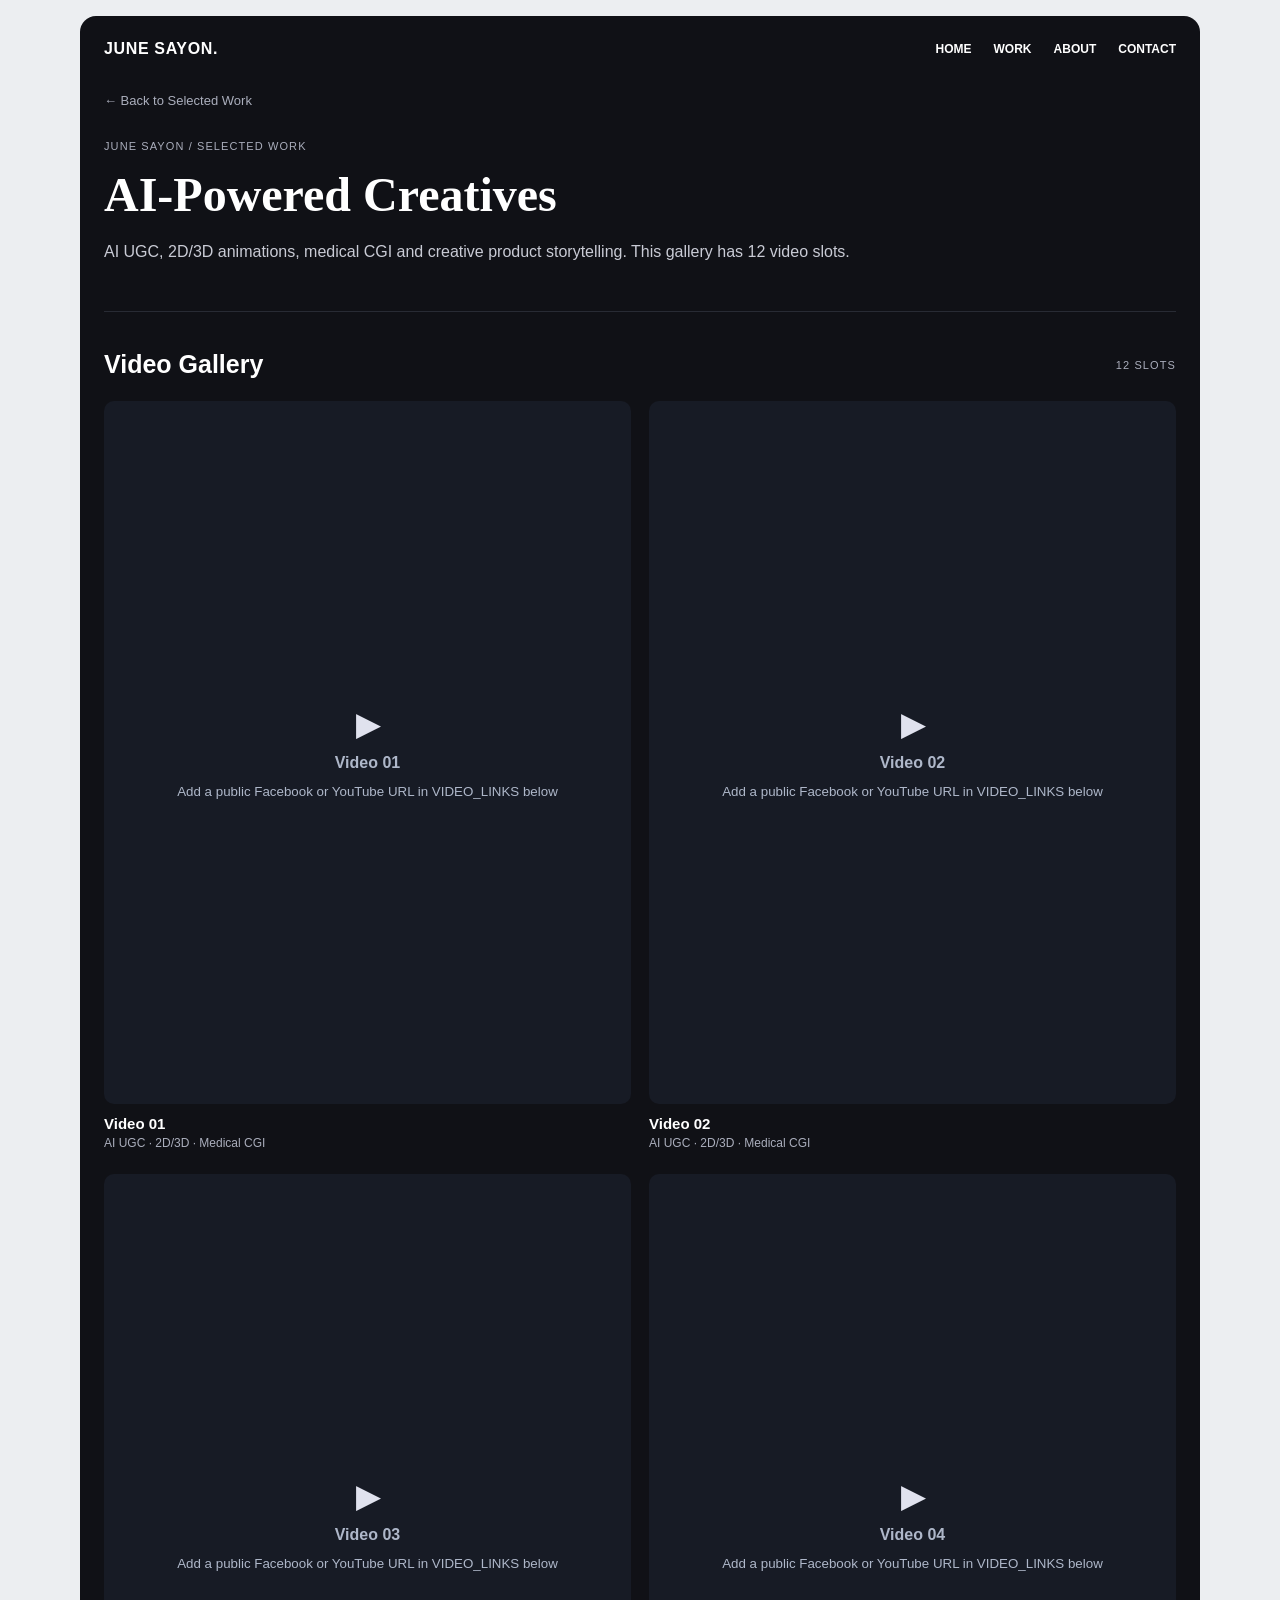
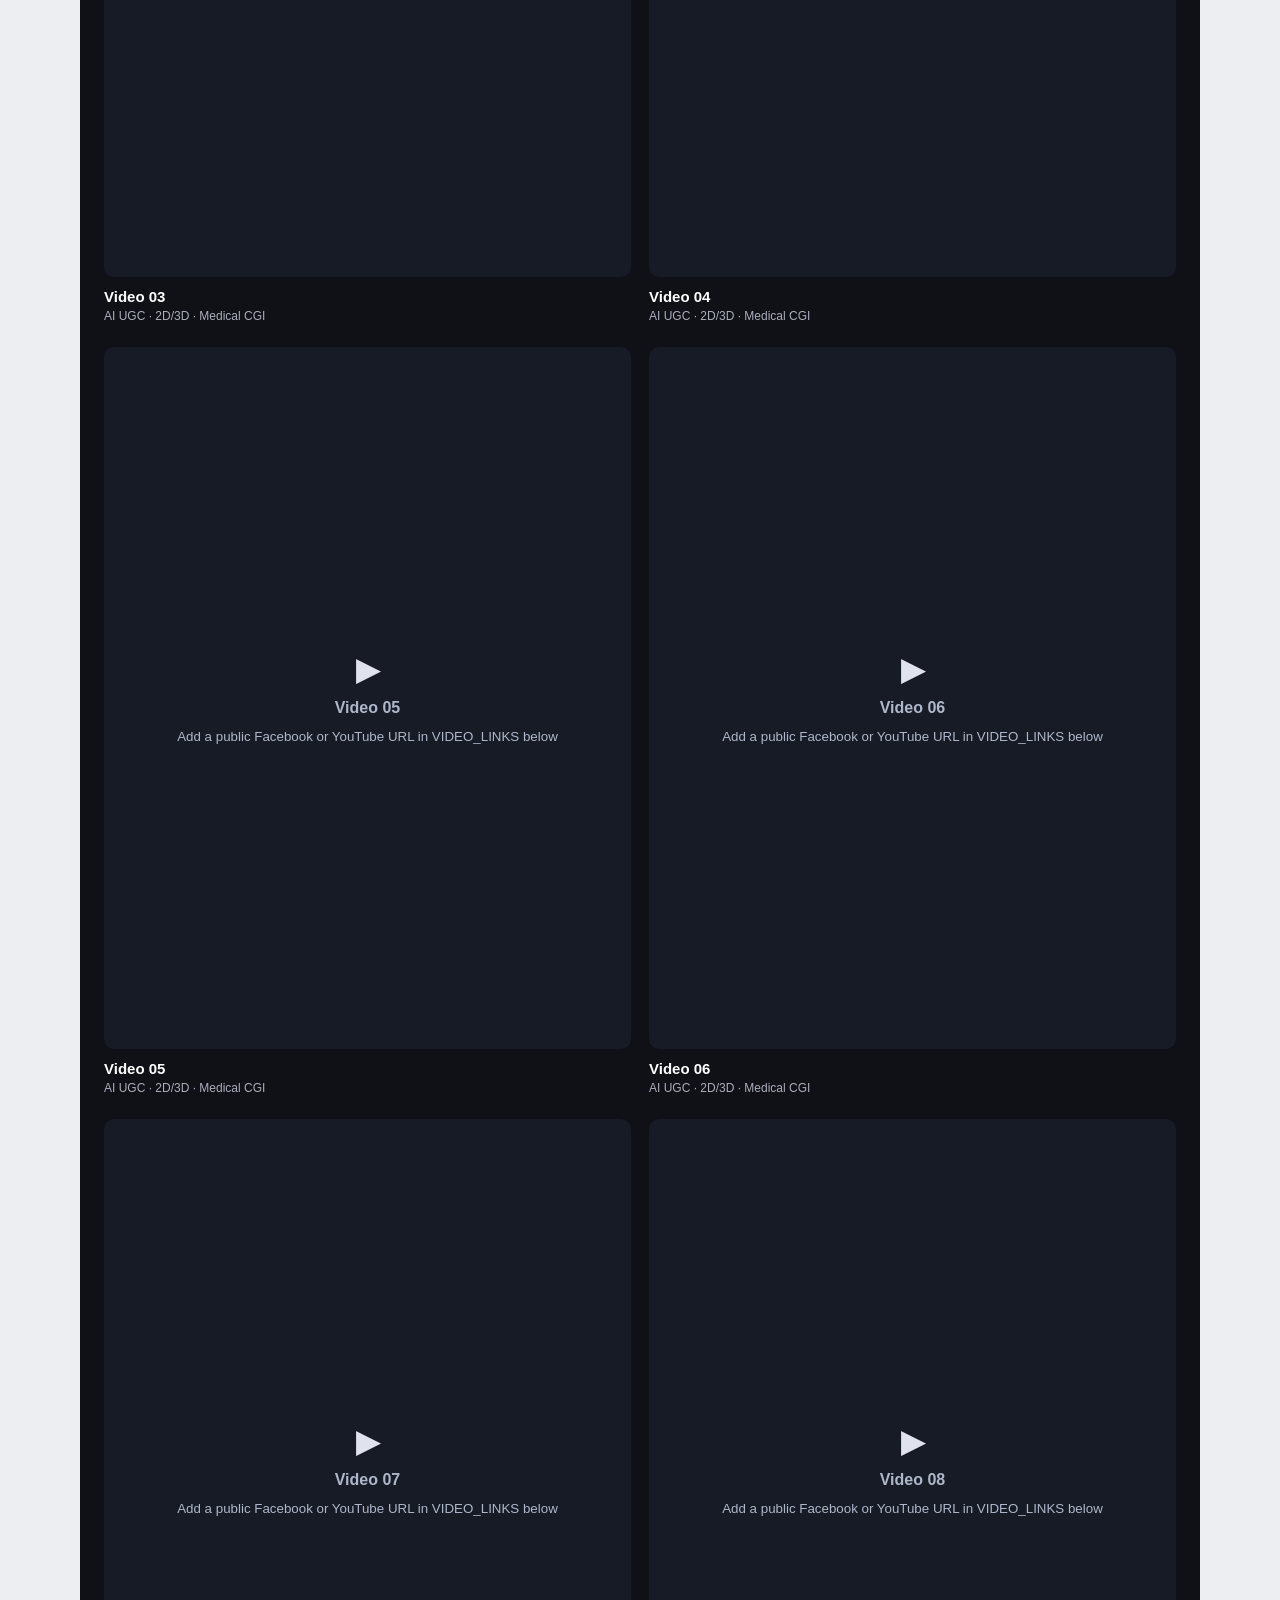
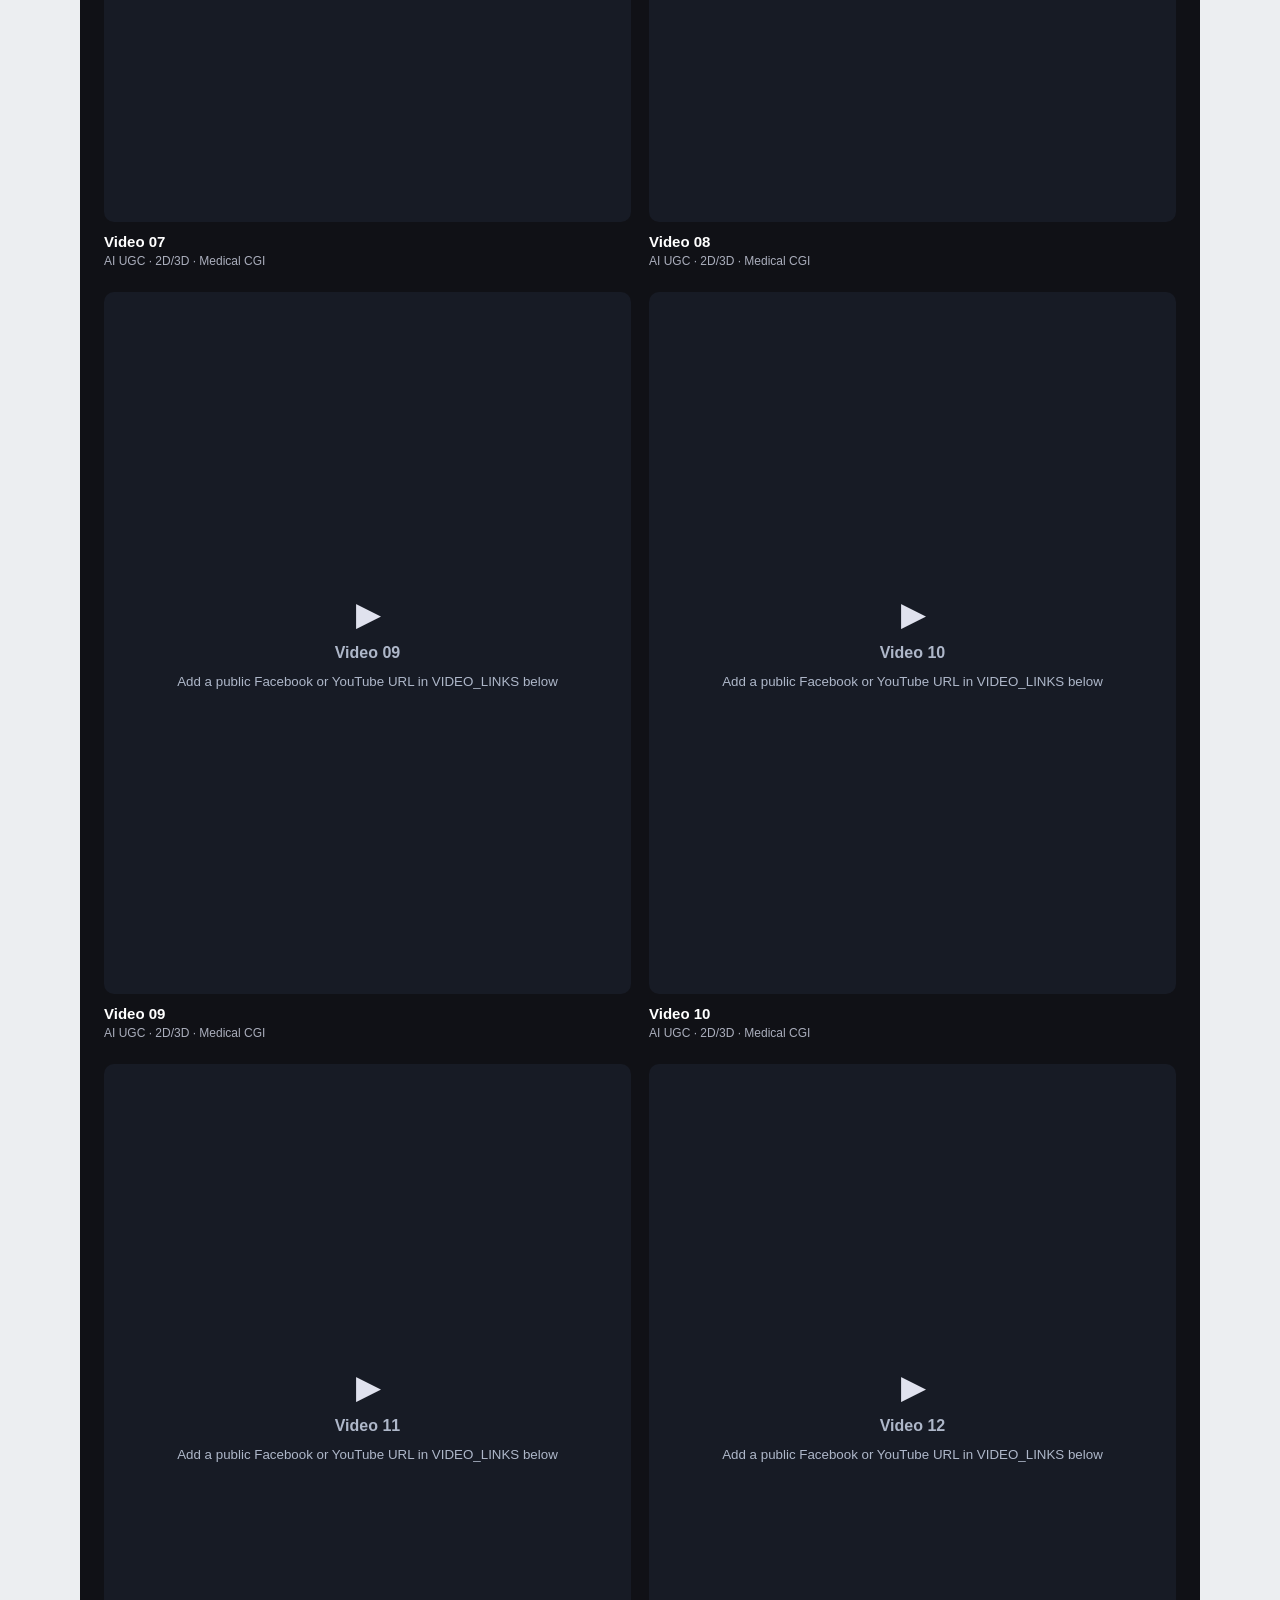
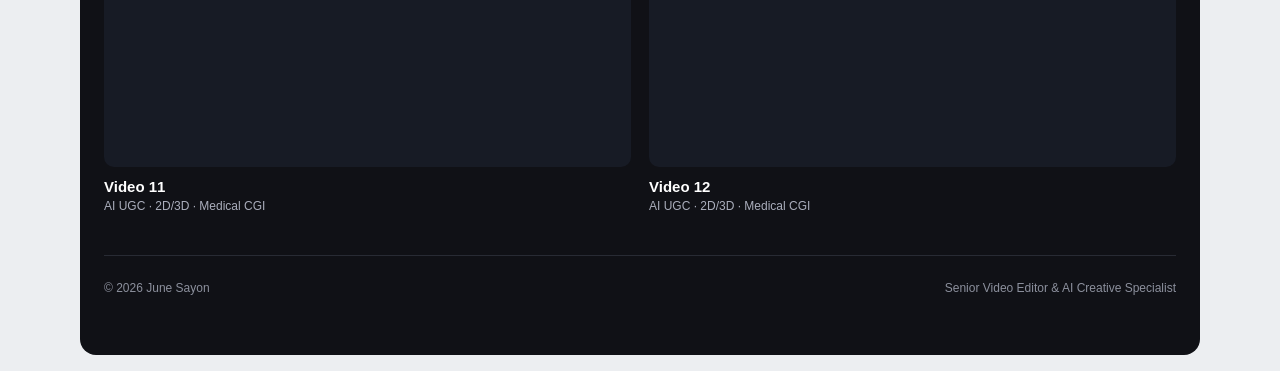
==== ai-creatives.html @ d9903679 "Add files via upload" ====
<!doctype html><html lang="en"><head><meta charset="utf-8"><meta name="viewport" content="width=device-width,initial-scale=1"><meta name="description" content="June Sayon — Senior Video Editor & AI Creative Specialist"><title>AI-Powered Creatives | June Sayon</title><link rel="stylesheet" href="style.css"></head><body><main><header><a class="brand" href="index.html">JUNE SAYON.</a><nav><a href="index.html">HOME</a><a href="index.html#work">WORK</a><a href="index.html#about">ABOUT</a><a href="index.html#contact">CONTACT</a></nav></header><a class="back" href="index.html#work">← Back to Selected Work</a><section class="gallery-head"><div class="eyebrow">JUNE SAYON / SELECTED WORK</div><h1>AI-Powered Creatives</h1><p>AI UGC, 2D/3D animations, medical CGI and creative product storytelling. This gallery has 12 video slots.</p></section><section class="section"><div class="sectionhead"><h2>Video Gallery</h2><span class="tag">12 SLOTS</span></div><div class="grid" id="gallery"><article class="video-card"><div class="video-frame" id="video-1"><div class="video-empty"><b>▶</b><strong>Video 01</strong><small>Add a public Facebook or YouTube URL in VIDEO_LINKS below</small></div></div><h3>Video 01</h3><p>AI UGC · 2D/3D · Medical CGI</p></article><article class="video-card"><div class="video-frame" id="video-2"><div class="video-empty"><b>▶</b><strong>Video 02</strong><small>Add a public Facebook or YouTube URL in VIDEO_LINKS below</small></div></div><h3>Video 02</h3><p>AI UGC · 2D/3D · Medical CGI</p></article><article class="video-card"><div class="video-frame" id="video-3"><div class="video-empty"><b>▶</b><strong>Video 03</strong><small>Add a public Facebook or YouTube URL in VIDEO_LINKS below</small></div></div><h3>Video 03</h3><p>AI UGC · 2D/3D · Medical CGI</p></article><article class="video-card"><div class="video-frame" id="video-4"><div class="video-empty"><b>▶</b><strong>Video 04</strong><small>Add a public Facebook or YouTube URL in VIDEO_LINKS below</small></div></div><h3>Video 04</h3><p>AI UGC · 2D/3D · Medical CGI</p></article><article class="video-card"><div class="video-frame" id="video-5"><div class="video-empty"><b>▶</b><strong>Video 05</strong><small>Add a public Facebook or YouTube URL in VIDEO_LINKS below</small></div></div><h3>Video 05</h3><p>AI UGC · 2D/3D · Medical CGI</p></article><article class="video-card"><div class="video-frame" id="video-6"><div class="video-empty"><b>▶</b><strong>Video 06</strong><small>Add a public Facebook or YouTube URL in VIDEO_LINKS below</small></div></div><h3>Video 06</h3><p>AI UGC · 2D/3D · Medical CGI</p></article><article class="video-card"><div class="video-frame" id="video-7"><div class="video-empty"><b>▶</b><strong>Video 07</strong><small>Add a public Facebook or YouTube URL in VIDEO_LINKS below</small></div></div><h3>Video 07</h3><p>AI UGC · 2D/3D · Medical CGI</p></article><article class="video-card"><div class="video-frame" id="video-8"><div class="video-empty"><b>▶</b><strong>Video 08</strong><small>Add a public Facebook or YouTube URL in VIDEO_LINKS below</small></div></div><h3>Video 08</h3><p>AI UGC · 2D/3D · Medical CGI</p></article><article class="video-card"><div class="video-frame" id="video-9"><div class="video-empty"><b>▶</b><strong>Video 09</strong><small>Add a public Facebook or YouTube URL in VIDEO_LINKS below</small></div></div><h3>Video 09</h3><p>AI UGC · 2D/3D · Medical CGI</p></article><article class="video-card"><div class="video-frame" id="video-10"><div class="video-empty"><b>▶</b><strong>Video 10</strong><small>Add a public Facebook or YouTube URL in VIDEO_LINKS below</small></div></div><h3>Video 10</h3><p>AI UGC · 2D/3D · Medical CGI</p></article><article class="video-card"><div class="video-frame" id="video-11"><div class="video-empty"><b>▶</b><strong>Video 11</strong><small>Add a public Facebook or YouTube URL in VIDEO_LINKS below</small></div></div><h3>Video 11</h3><p>AI UGC · 2D/3D · Medical CGI</p></article><article class="video-card"><div class="video-frame" id="video-12"><div class="video-empty"><b>▶</b><strong>Video 12</strong><small>Add a public Facebook or YouTube URL in VIDEO_LINKS below</small></div></div><h3>Video 12</h3><p>AI UGC · 2D/3D · Medical CGI</p></article></div></section><script>
// EDIT ONLY THE LINKS BELOW: paste public Facebook or YouTube video URLs between the quotes.
const VIDEO_LINKS = [
  "",
  "",
  "",
  "",
  "",
  "",
  "",
  "",
  "",
  "",
  "",
  ""
];
function embedUrl(link) {
  try {
    const u = new URL(link);
    const host = u.hostname.toLowerCase();
    if (host === 'facebook.com' || host.endsWith('.facebook.com') || host === 'fb.watch') {
      return 'https://www.facebook.com/plugins/video.php?href=' + encodeURIComponent(link) + '&show_text=false';
    }
    if (host === 'youtu.be') return 'https://www.youtube-nocookie.com/embed/' + encodeURIComponent(u.pathname.slice(1).split('/')[0]);
    if (host === 'youtube.com' || host.endsWith('.youtube.com')) {
      let id = u.searchParams.get('v') || (u.pathname.match(/^\/(?:shorts|embed)\/([^/]+)/) || [])[1];
      if (id) return 'https://www.youtube-nocookie.com/embed/' + encodeURIComponent(id);
    }
  } catch (e) {}
  return '';
}
VIDEO_LINKS.forEach((link, i) => {
  const src = embedUrl(link.trim());
  if (!src) return;
  const target = document.getElementById('video-' + (i+1));
  const iframe = document.createElement('iframe');
  iframe.src = src;
  iframe.title = 'Portfolio video ' + (i+1);
  iframe.loading = 'lazy';
  iframe.allow = 'autoplay; clipboard-write; encrypted-media; picture-in-picture; web-share';
  iframe.allowFullscreen = true;
  target.replaceChildren(iframe);
});
</script><div class="footer"><span>© 2026 June Sayon</span><span>Senior Video Editor & AI Creative Specialist</span></div></main></body></html>
---- style.css ----
*{box-sizing:border-box}html{scroll-behavior:smooth}body{margin:0;background:#eceef1;color:#fff;font-family:Arial,Helvetica,sans-serif}main{max-width:1120px;margin:16px auto;background:#101116;border-radius:16px;min-height:100vh;padding:24px 24px 60px}a{color:inherit;text-decoration:none}header{display:flex;align-items:center;justify-content:space-between}.brand{font-weight:800;letter-spacing:.04em}nav{display:flex;gap:22px;font-size:12px;font-weight:700}nav a:hover,.back:hover{color:#c5c6ff}.hero{text-align:center;padding:100px 20px;border-bottom:1px solid #282b34}.eyebrow,.tag{font-size:11px;letter-spacing:.1em;color:#aaaebc}.hero h1,.contact h2{font-family:Georgia,serif;font-size:clamp(30px,4vw,52px);line-height:1.16;margin:20px auto}.hero p,.intro{color:#c9cbd5;line-height:1.7;max-width:760px;margin:0 auto 25px}.btn{display:inline-block;background:#f3f3f7;color:#111218;padding:14px 22px;border-radius:7px;font-weight:800;font-size:12px}.section{padding:38px 0 12px}.sectionhead{display:flex;align-items:center;justify-content:space-between;gap:15px;margin-bottom:22px}.section h2{margin:0;font-size:25px}.grid{display:grid;grid-template-columns:repeat(2,minmax(0,1fr));gap:24px 18px}.project{display:block}.visual{aspect-ratio:4/4.3;border-radius:10px;overflow:hidden;background:linear-gradient(145deg,#222c40,#161923);position:relative}.visual img,.visual iframe{display:block;width:100%;height:100%;object-fit:cover;border:0}.placeholder{height:100%;display:flex;flex-direction:column;justify-content:center;align-items:center;gap:12px;text-align:center;padding:20px}.placeholder .symbol{font-size:46px;color:#d1d5ff}.placeholder strong{font-size:18px}.placeholder small{color:#aeb7c9}.project h3{font-size:15px;margin:11px 0 5px}.project p{font-size:12px;color:#aaaebc;margin:0}.project.link:hover .visual{outline:2px solid #8589e7}.about{border-top:1px solid #282b34;margin-top:45px;padding-top:38px}.about p{color:#c9cbd5;line-height:1.8}.skills{display:flex;flex-wrap:wrap;gap:9px;margin:24px 0}.skills span{background:#242731;border:1px solid #343846;border-radius:999px;padding:9px 13px;font-size:12px}.contact{text-align:center;background:#1c1e26;border-radius:12px;margin-top:45px;padding:55px 18px}.contact p{color:#c1c4ce;max-width:600px;margin:0 auto 25px;line-height:1.7}.footer{border-top:1px solid #282b34;margin-top:30px;padding-top:25px;display:flex;justify-content:space-between;color:#8c909d;font-size:12px}.back{display:inline-block;color:#aaaebc;font-size:13px;margin:35px 0 12px}.gallery-head{padding:20px 0 30px;border-bottom:1px solid #282b34}.gallery-head h1{font-family:Georgia,serif;font-size:clamp(30px,4vw,48px);margin:15px 0}.gallery-head p{color:#c9cbd5;line-height:1.7;max-width:750px}.video-frame{aspect-ratio:9/12;background:#171b25;border-radius:10px;overflow:hidden}.video-frame iframe{width:100%;height:100%;border:0}.video-empty{height:100%;display:flex;flex-direction:column;align-items:center;justify-content:center;gap:12px;text-align:center;color:#aeb7c9;padding:20px}.video-empty b{font-size:30px;color:#e0e2ee}.video-card h3{font-size:15px;margin:11px 0 4px}.video-card p{font-size:12px;color:#aaaebc;margin:0}@media(max-width:650px){body{background:#101116}main{margin:0;padding:20px 16px;border-radius:0}nav{gap:11px;font-size:10px}.brand{font-size:13px}.hero{padding:75px 4px}.grid{grid-template-columns:1fr}.footer{gap:12px;flex-wrap:wrap}.video-frame{aspect-ratio:9/11}}
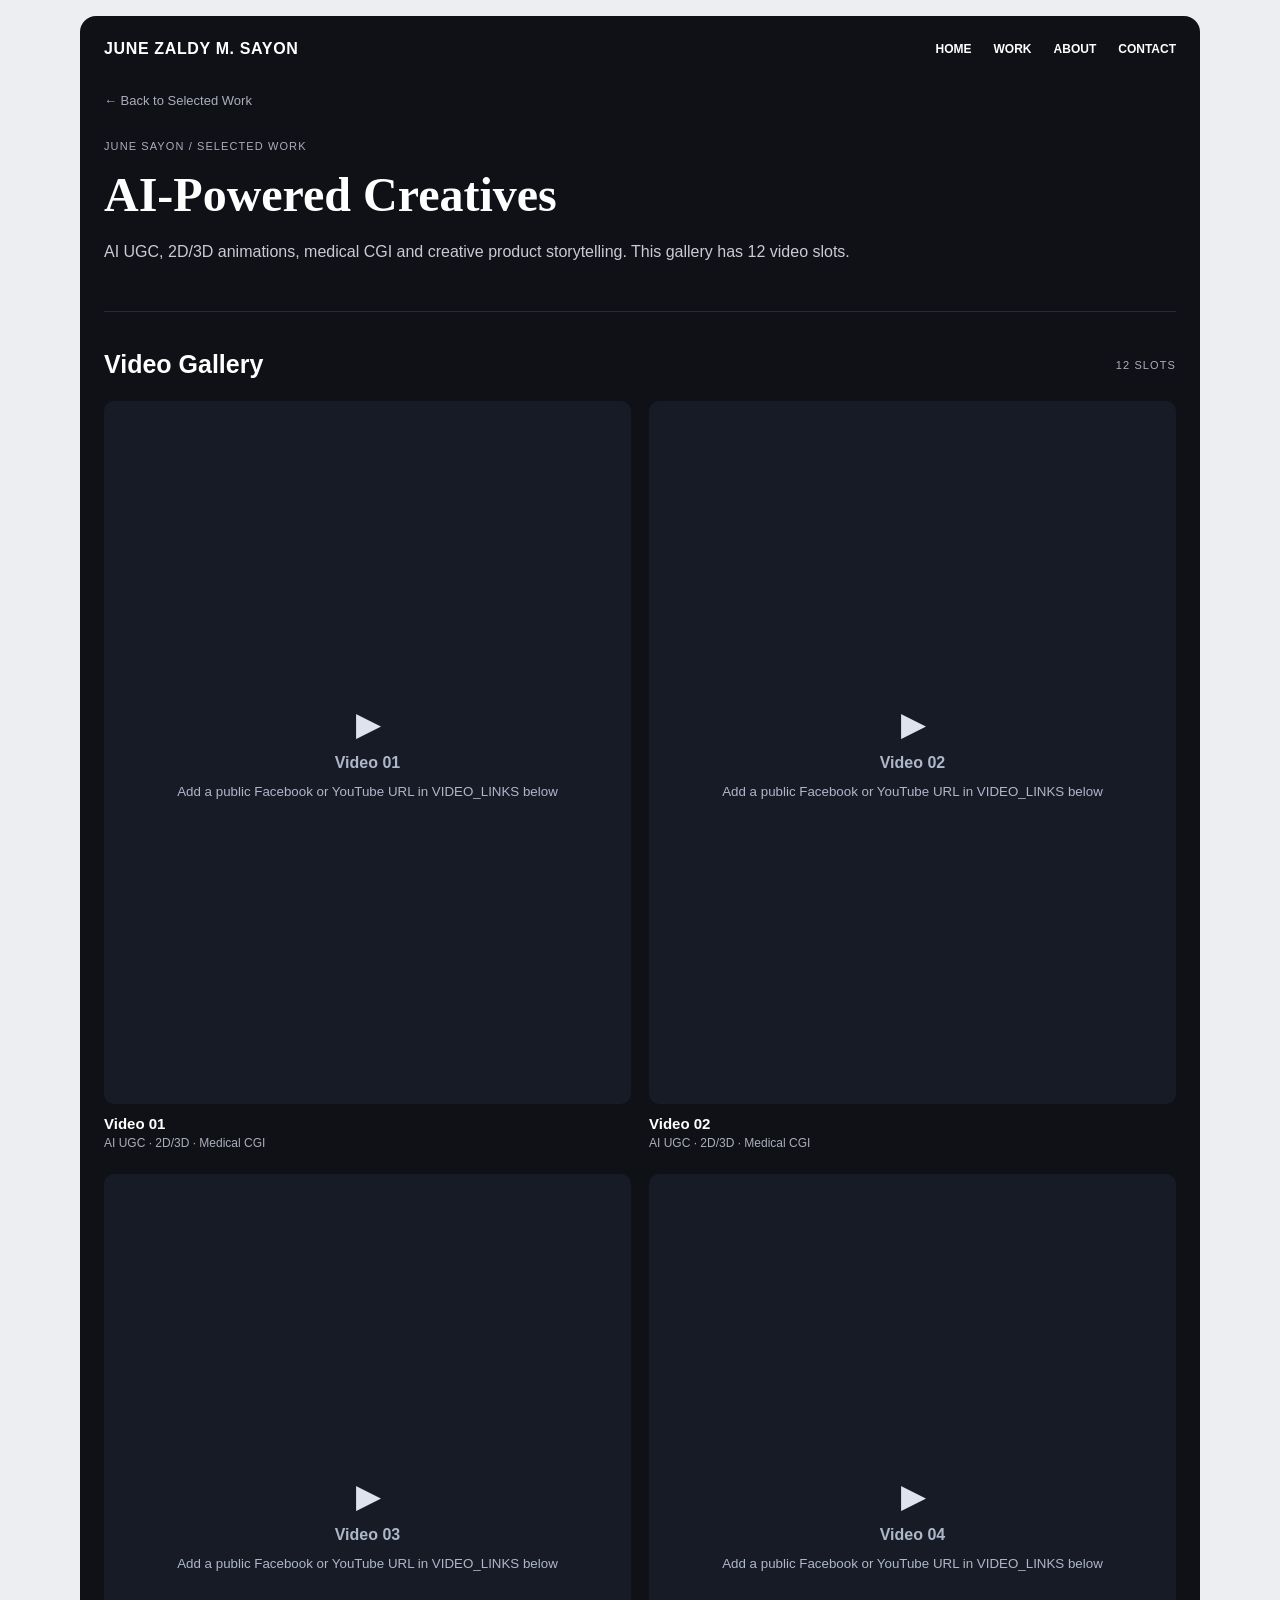
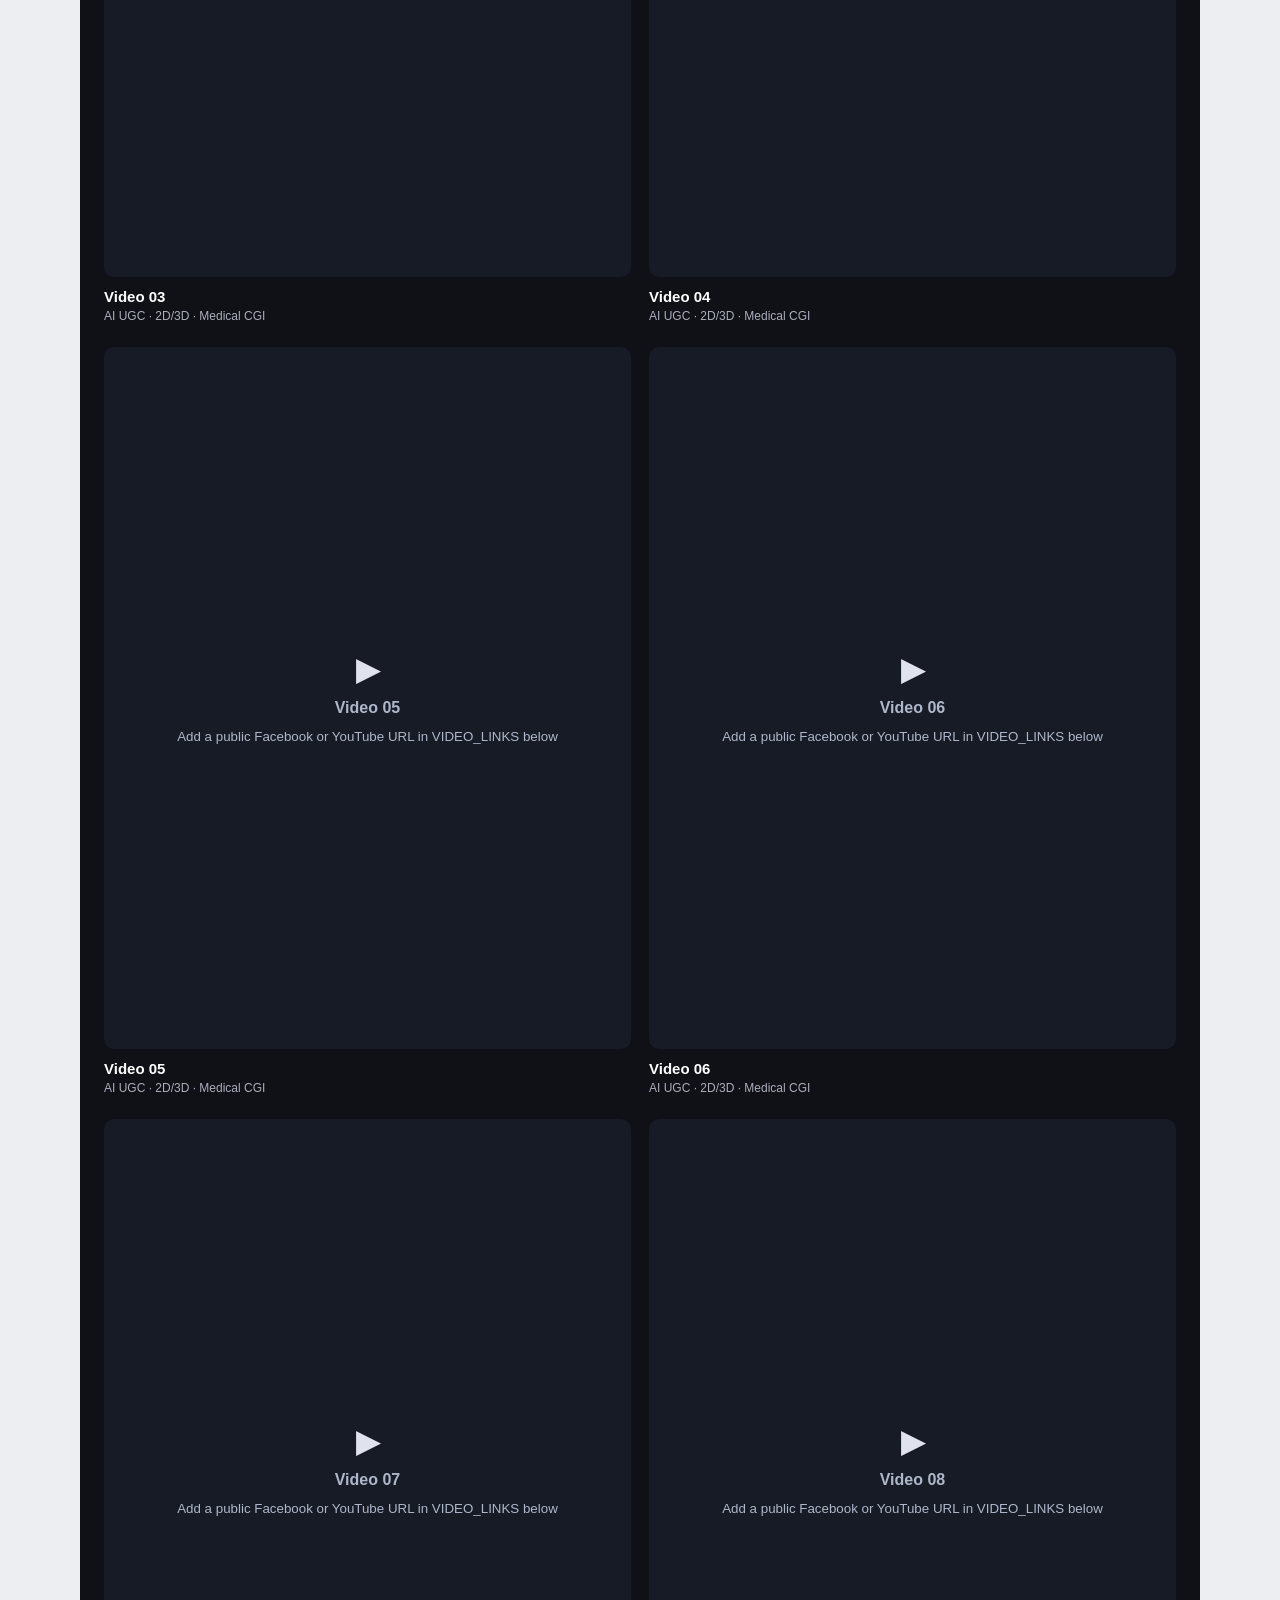
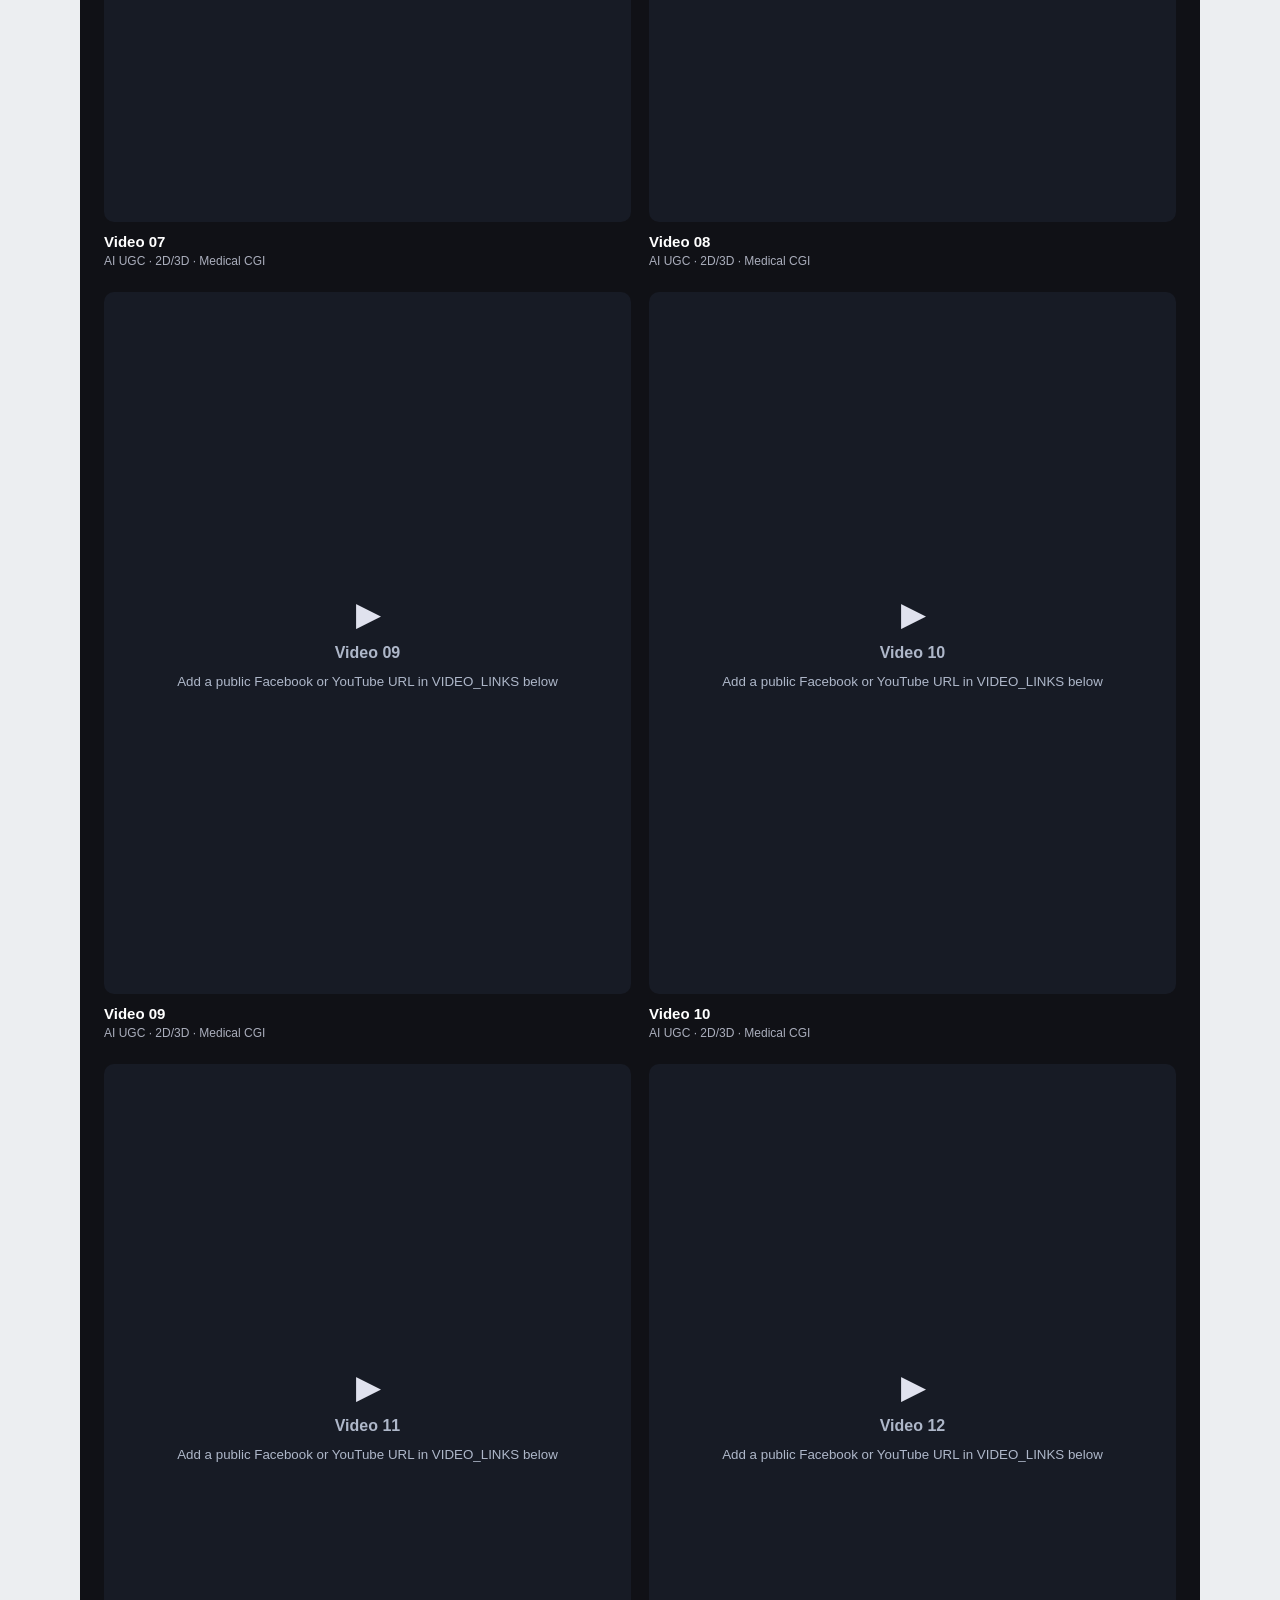
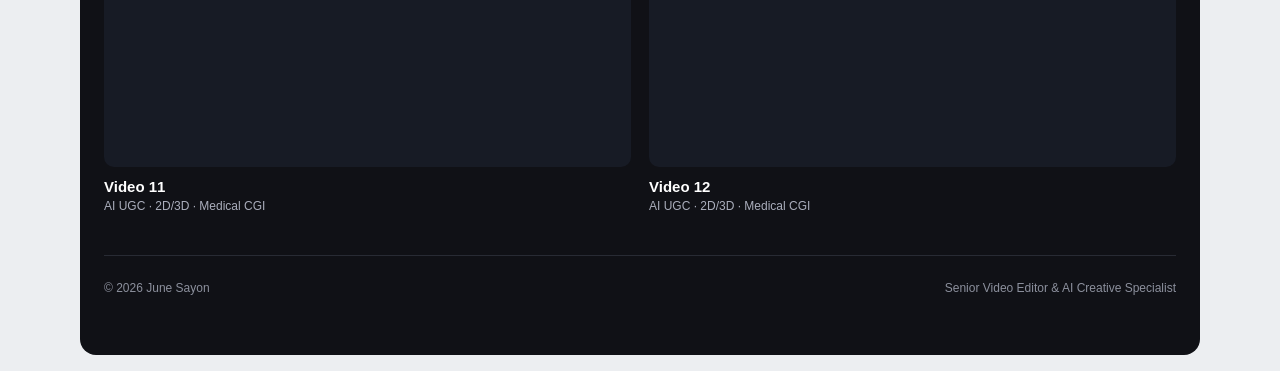
==== commit cd5dce52: "Update ai-creatives.html" ====
--- a/ai-creatives.html
+++ b/ai-creatives.html
@@ -1,8 +1,8 @@
-<!doctype html><html lang="en"><head><meta charset="utf-8"><meta name="viewport" content="width=device-width,initial-scale=1"><meta name="description" content="June Sayon — Senior Video Editor & AI Creative Specialist"><title>AI-Powered Creatives | June Sayon</title><link rel="stylesheet" href="style.css"></head><body><main><header><a class="brand" href="index.html">JUNE SAYON.</a><nav><a href="index.html">HOME</a><a href="index.html#work">WORK</a><a href="index.html#about">ABOUT</a><a href="index.html#contact">CONTACT</a></nav></header><a class="back" href="index.html#work">← Back to Selected Work</a><section class="gallery-head"><div class="eyebrow">JUNE SAYON / SELECTED WORK</div><h1>AI-Powered Creatives</h1><p>AI UGC, 2D/3D animations, medical CGI and creative product storytelling. This gallery has 12 video slots.</p></section><section class="section"><div class="sectionhead"><h2>Video Gallery</h2><span class="tag">12 SLOTS</span></div><div class="grid" id="gallery"><article class="video-card"><div class="video-frame" id="video-1"><div class="video-empty"><b>▶</b><strong>Video 01</strong><small>Add a public Facebook or YouTube URL in VIDEO_LINKS below</small></div></div><h3>Video 01</h3><p>AI UGC · 2D/3D · Medical CGI</p></article><article class="video-card"><div class="video-frame" id="video-2"><div class="video-empty"><b>▶</b><strong>Video 02</strong><small>Add a public Facebook or YouTube URL in VIDEO_LINKS below</small></div></div><h3>Video 02</h3><p>AI UGC · 2D/3D · Medical CGI</p></article><article class="video-card"><div class="video-frame" id="video-3"><div class="video-empty"><b>▶</b><strong>Video 03</strong><small>Add a public Facebook or YouTube URL in VIDEO_LINKS below</small></div></div><h3>Video 03</h3><p>AI UGC · 2D/3D · Medical CGI</p></article><article class="video-card"><div class="video-frame" id="video-4"><div class="video-empty"><b>▶</b><strong>Video 04</strong><small>Add a public Facebook or YouTube URL in VIDEO_LINKS below</small></div></div><h3>Video 04</h3><p>AI UGC · 2D/3D · Medical CGI</p></article><article class="video-card"><div class="video-frame" id="video-5"><div class="video-empty"><b>▶</b><strong>Video 05</strong><small>Add a public Facebook or YouTube URL in VIDEO_LINKS below</small></div></div><h3>Video 05</h3><p>AI UGC · 2D/3D · Medical CGI</p></article><article class="video-card"><div class="video-frame" id="video-6"><div class="video-empty"><b>▶</b><strong>Video 06</strong><small>Add a public Facebook or YouTube URL in VIDEO_LINKS below</small></div></div><h3>Video 06</h3><p>AI UGC · 2D/3D · Medical CGI</p></article><article class="video-card"><div class="video-frame" id="video-7"><div class="video-empty"><b>▶</b><strong>Video 07</strong><small>Add a public Facebook or YouTube URL in VIDEO_LINKS below</small></div></div><h3>Video 07</h3><p>AI UGC · 2D/3D · Medical CGI</p></article><article class="video-card"><div class="video-frame" id="video-8"><div class="video-empty"><b>▶</b><strong>Video 08</strong><small>Add a public Facebook or YouTube URL in VIDEO_LINKS below</small></div></div><h3>Video 08</h3><p>AI UGC · 2D/3D · Medical CGI</p></article><article class="video-card"><div class="video-frame" id="video-9"><div class="video-empty"><b>▶</b><strong>Video 09</strong><small>Add a public Facebook or YouTube URL in VIDEO_LINKS below</small></div></div><h3>Video 09</h3><p>AI UGC · 2D/3D · Medical CGI</p></article><article class="video-card"><div class="video-frame" id="video-10"><div class="video-empty"><b>▶</b><strong>Video 10</strong><small>Add a public Facebook or YouTube URL in VIDEO_LINKS below</small></div></div><h3>Video 10</h3><p>AI UGC · 2D/3D · Medical CGI</p></article><article class="video-card"><div class="video-frame" id="video-11"><div class="video-empty"><b>▶</b><strong>Video 11</strong><small>Add a public Facebook or YouTube URL in VIDEO_LINKS below</small></div></div><h3>Video 11</h3><p>AI UGC · 2D/3D · Medical CGI</p></article><article class="video-card"><div class="video-frame" id="video-12"><div class="video-empty"><b>▶</b><strong>Video 12</strong><small>Add a public Facebook or YouTube URL in VIDEO_LINKS below</small></div></div><h3>Video 12</h3><p>AI UGC · 2D/3D · Medical CGI</p></article></div></section><script>
+<!doctype html><html lang="en"><head><meta charset="utf-8"><meta name="viewport" content="width=device-width,initial-scale=1"><meta name="description" content="June Sayon — Senior Video Editor & AI Creative Specialist"><title>AI-Powered Creatives | June Sayon</title><link rel="stylesheet" href="style.css"></head><body><main><header><a class="brand" href="index.html">JUNE ZALDY M. SAYON</a><nav><a href="index.html">HOME</a><a href="index.html#work">WORK</a><a href="index.html#about">ABOUT</a><a href="index.html#contact">CONTACT</a></nav></header><a class="back" href="index.html#work">← Back to Selected Work</a><section class="gallery-head"><div class="eyebrow">JUNE SAYON / SELECTED WORK</div><h1>AI-Powered Creatives</h1><p>AI UGC, 2D/3D animations, medical CGI and creative product storytelling. This gallery has 12 video slots.</p></section><section class="section"><div class="sectionhead"><h2>Video Gallery</h2><span class="tag">12 SLOTS</span></div><div class="grid" id="gallery"><article class="video-card"><div class="video-frame" id="video-1"><div class="video-empty"><b>▶</b><strong>Video 01</strong><small>Add a public Facebook or YouTube URL in VIDEO_LINKS below</small></div></div><h3>Video 01</h3><p>AI UGC · 2D/3D · Medical CGI</p></article><article class="video-card"><div class="video-frame" id="video-2"><div class="video-empty"><b>▶</b><strong>Video 02</strong><small>Add a public Facebook or YouTube URL in VIDEO_LINKS below</small></div></div><h3>Video 02</h3><p>AI UGC · 2D/3D · Medical CGI</p></article><article class="video-card"><div class="video-frame" id="video-3"><div class="video-empty"><b>▶</b><strong>Video 03</strong><small>Add a public Facebook or YouTube URL in VIDEO_LINKS below</small></div></div><h3>Video 03</h3><p>AI UGC · 2D/3D · Medical CGI</p></article><article class="video-card"><div class="video-frame" id="video-4"><div class="video-empty"><b>▶</b><strong>Video 04</strong><small>Add a public Facebook or YouTube URL in VIDEO_LINKS below</small></div></div><h3>Video 04</h3><p>AI UGC · 2D/3D · Medical CGI</p></article><article class="video-card"><div class="video-frame" id="video-5"><div class="video-empty"><b>▶</b><strong>Video 05</strong><small>Add a public Facebook or YouTube URL in VIDEO_LINKS below</small></div></div><h3>Video 05</h3><p>AI UGC · 2D/3D · Medical CGI</p></article><article class="video-card"><div class="video-frame" id="video-6"><div class="video-empty"><b>▶</b><strong>Video 06</strong><small>Add a public Facebook or YouTube URL in VIDEO_LINKS below</small></div></div><h3>Video 06</h3><p>AI UGC · 2D/3D · Medical CGI</p></article><article class="video-card"><div class="video-frame" id="video-7"><div class="video-empty"><b>▶</b><strong>Video 07</strong><small>Add a public Facebook or YouTube URL in VIDEO_LINKS below</small></div></div><h3>Video 07</h3><p>AI UGC · 2D/3D · Medical CGI</p></article><article class="video-card"><div class="video-frame" id="video-8"><div class="video-empty"><b>▶</b><strong>Video 08</strong><small>Add a public Facebook or YouTube URL in VIDEO_LINKS below</small></div></div><h3>Video 08</h3><p>AI UGC · 2D/3D · Medical CGI</p></article><article class="video-card"><div class="video-frame" id="video-9"><div class="video-empty"><b>▶</b><strong>Video 09</strong><small>Add a public Facebook or YouTube URL in VIDEO_LINKS below</small></div></div><h3>Video 09</h3><p>AI UGC · 2D/3D · Medical CGI</p></article><article class="video-card"><div class="video-frame" id="video-10"><div class="video-empty"><b>▶</b><strong>Video 10</strong><small>Add a public Facebook or YouTube URL in VIDEO_LINKS below</small></div></div><h3>Video 10</h3><p>AI UGC · 2D/3D · Medical CGI</p></article><article class="video-card"><div class="video-frame" id="video-11"><div class="video-empty"><b>▶</b><strong>Video 11</strong><small>Add a public Facebook or YouTube URL in VIDEO_LINKS below</small></div></div><h3>Video 11</h3><p>AI UGC · 2D/3D · Medical CGI</p></article><article class="video-card"><div class="video-frame" id="video-12"><div class="video-empty"><b>▶</b><strong>Video 12</strong><small>Add a public Facebook or YouTube URL in VIDEO_LINKS below</small></div></div><h3>Video 12</h3><p>AI UGC · 2D/3D · Medical CGI</p></article></div></section><script>
 // EDIT ONLY THE LINKS BELOW: paste public Facebook or YouTube video URLs between the quotes.
 const VIDEO_LINKS = [
-  "",
-  "",
+  "https://drive.google.com/file/d/1sFAksFAxeowkLONLjn9u2rNVgYMu6FAw/preview",
+  "https://drive.google.com/file/d/1J-uFXZ0FwT1E-WSwAv15j7IQouKRoA-j/preview",
   "",
   "",
   "",
@@ -41,4 +41,4 @@
   iframe.allowFullscreen = true;
   target.replaceChildren(iframe);
 });
-</script><div class="footer"><span>© 2026 June Sayon</span><span>Senior Video Editor & AI Creative Specialist</span></div></main></body></html>+</script><div class="footer"><span>© 2026 June Sayon</span><span>Senior Video Editor & AI Creative Specialist</span></div></main></body></html>
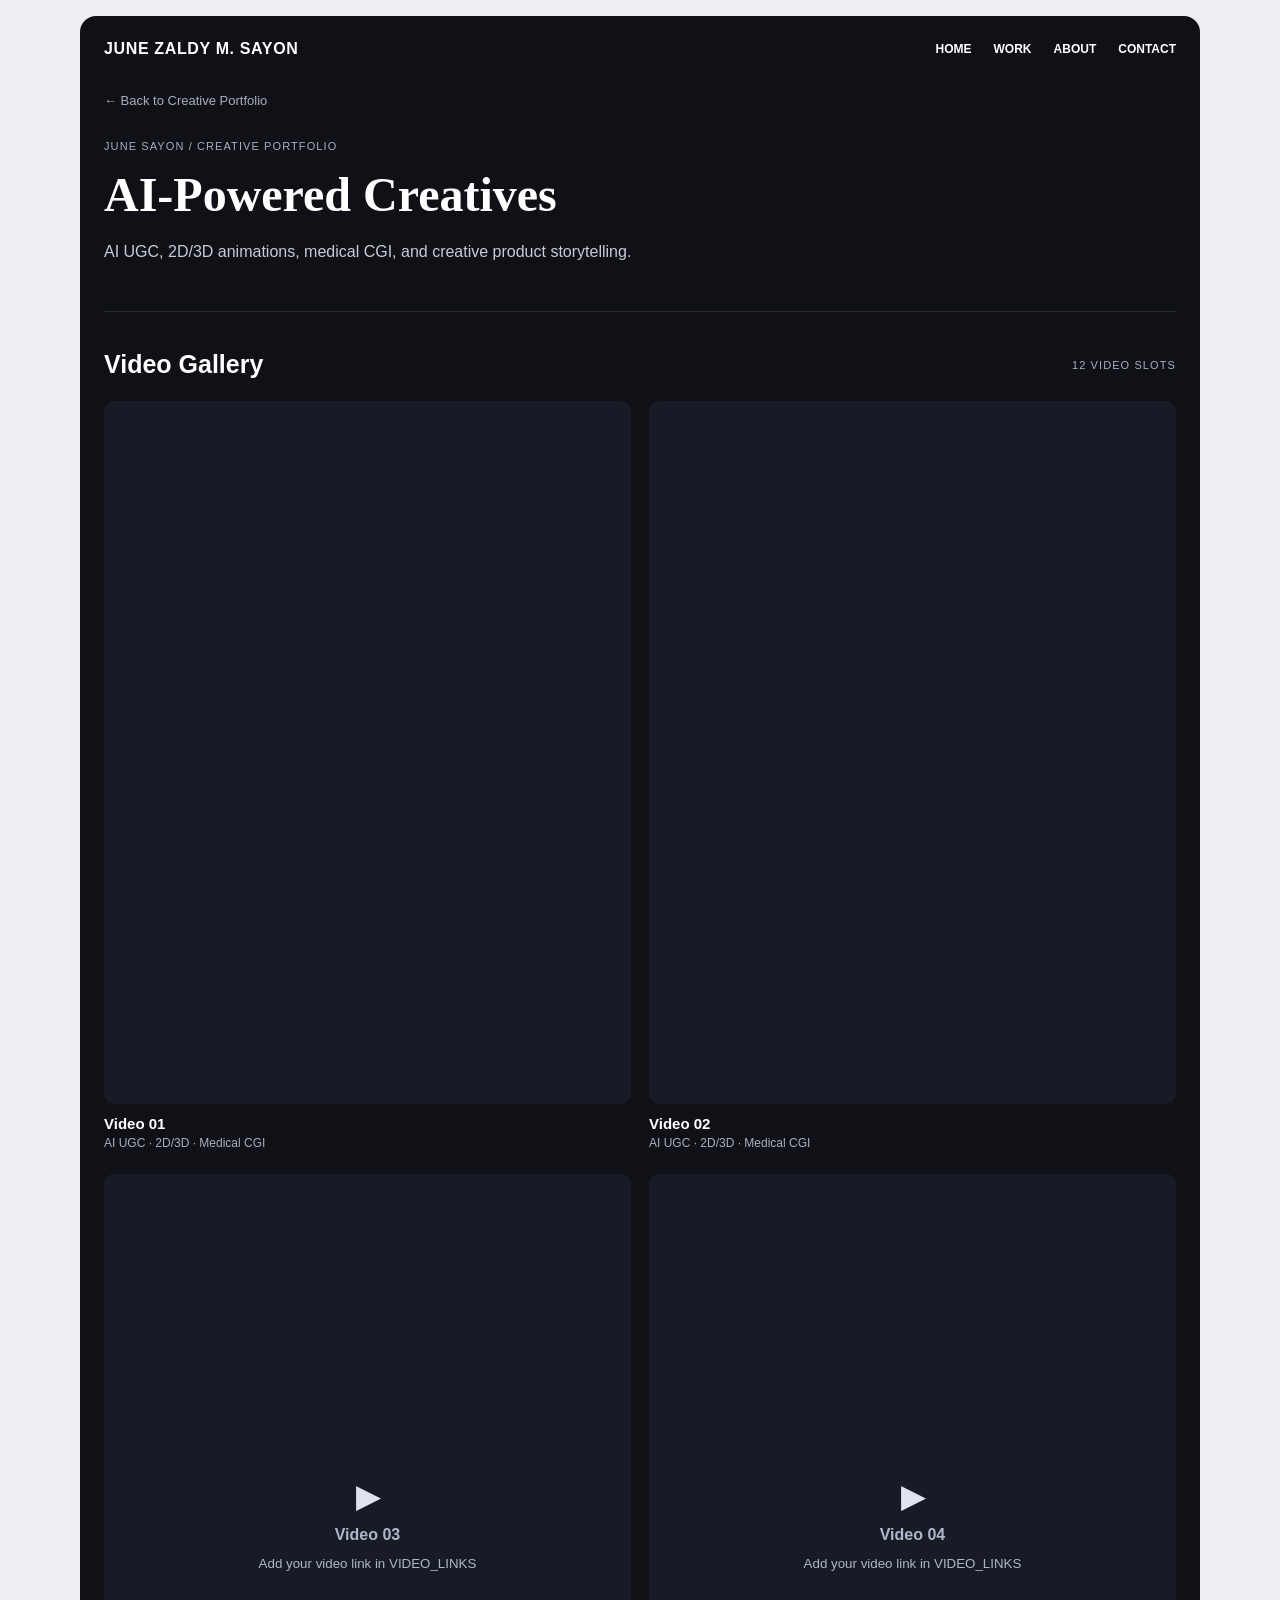
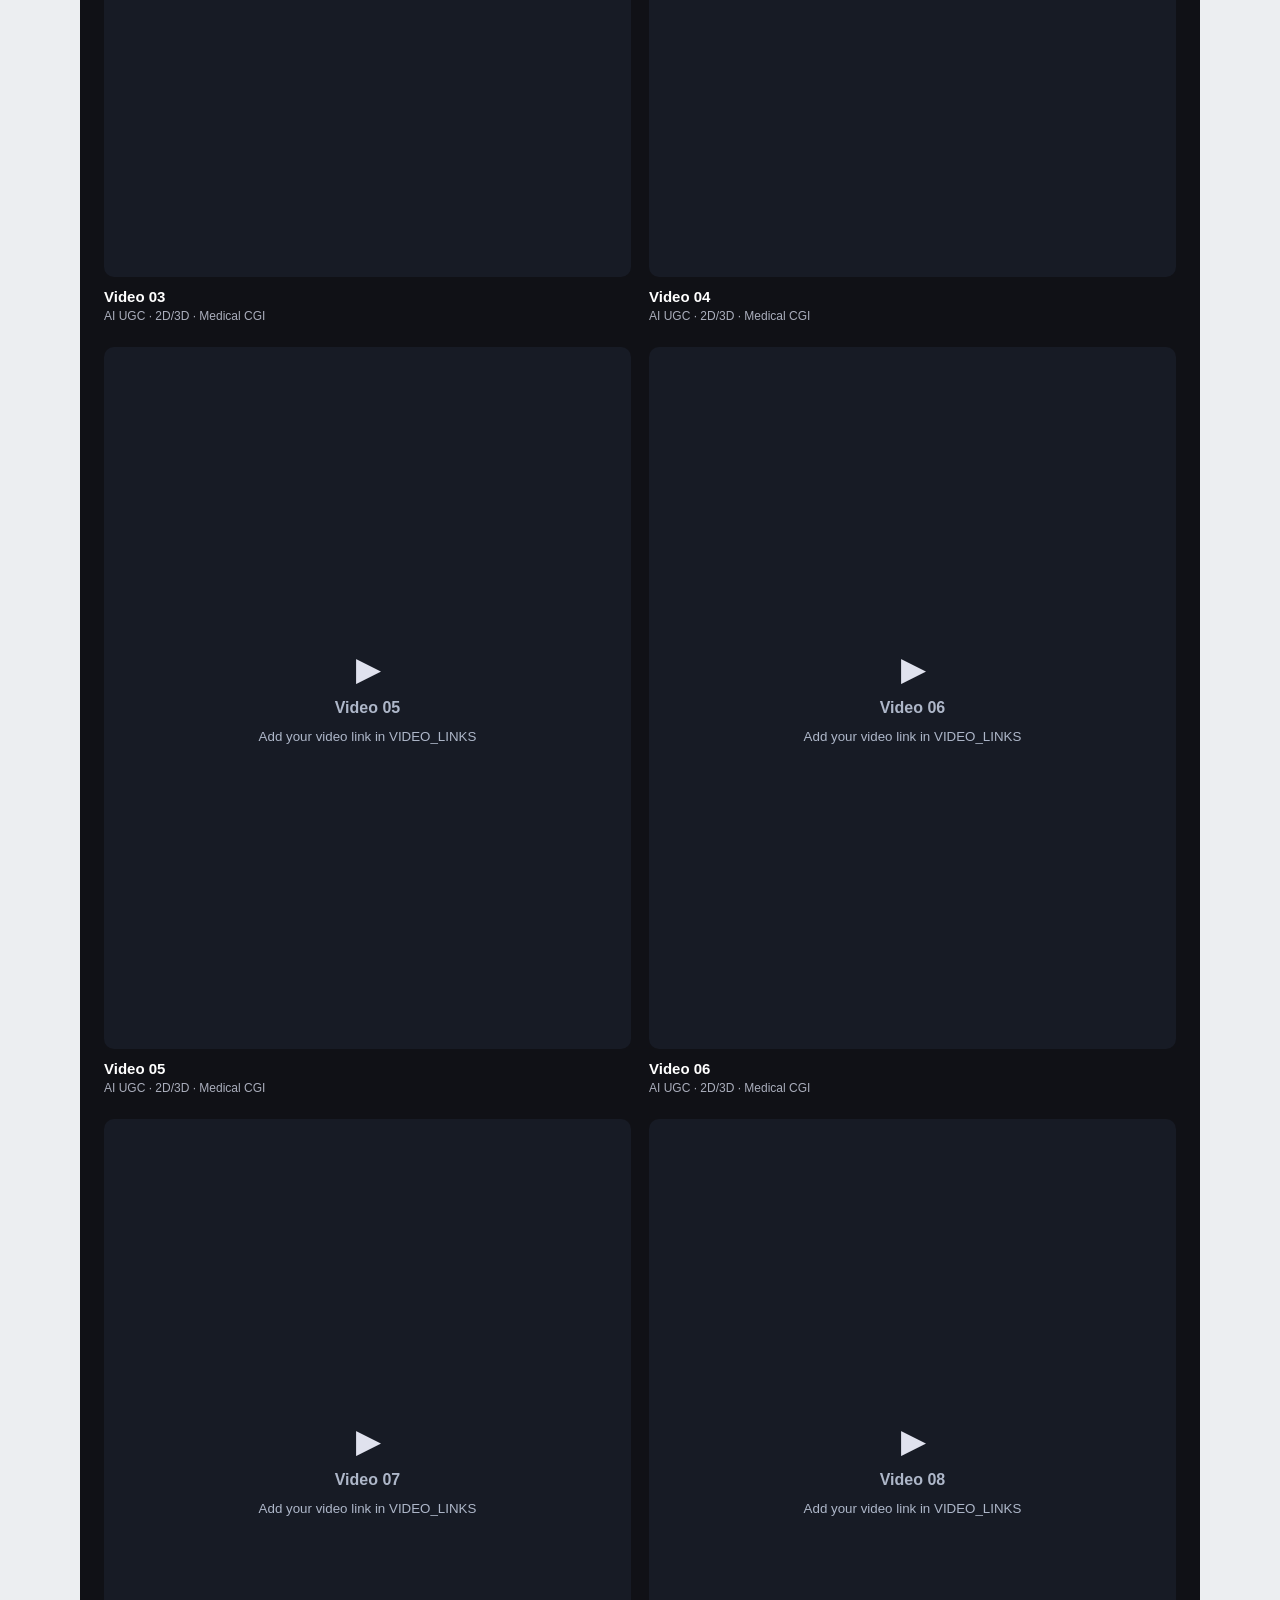
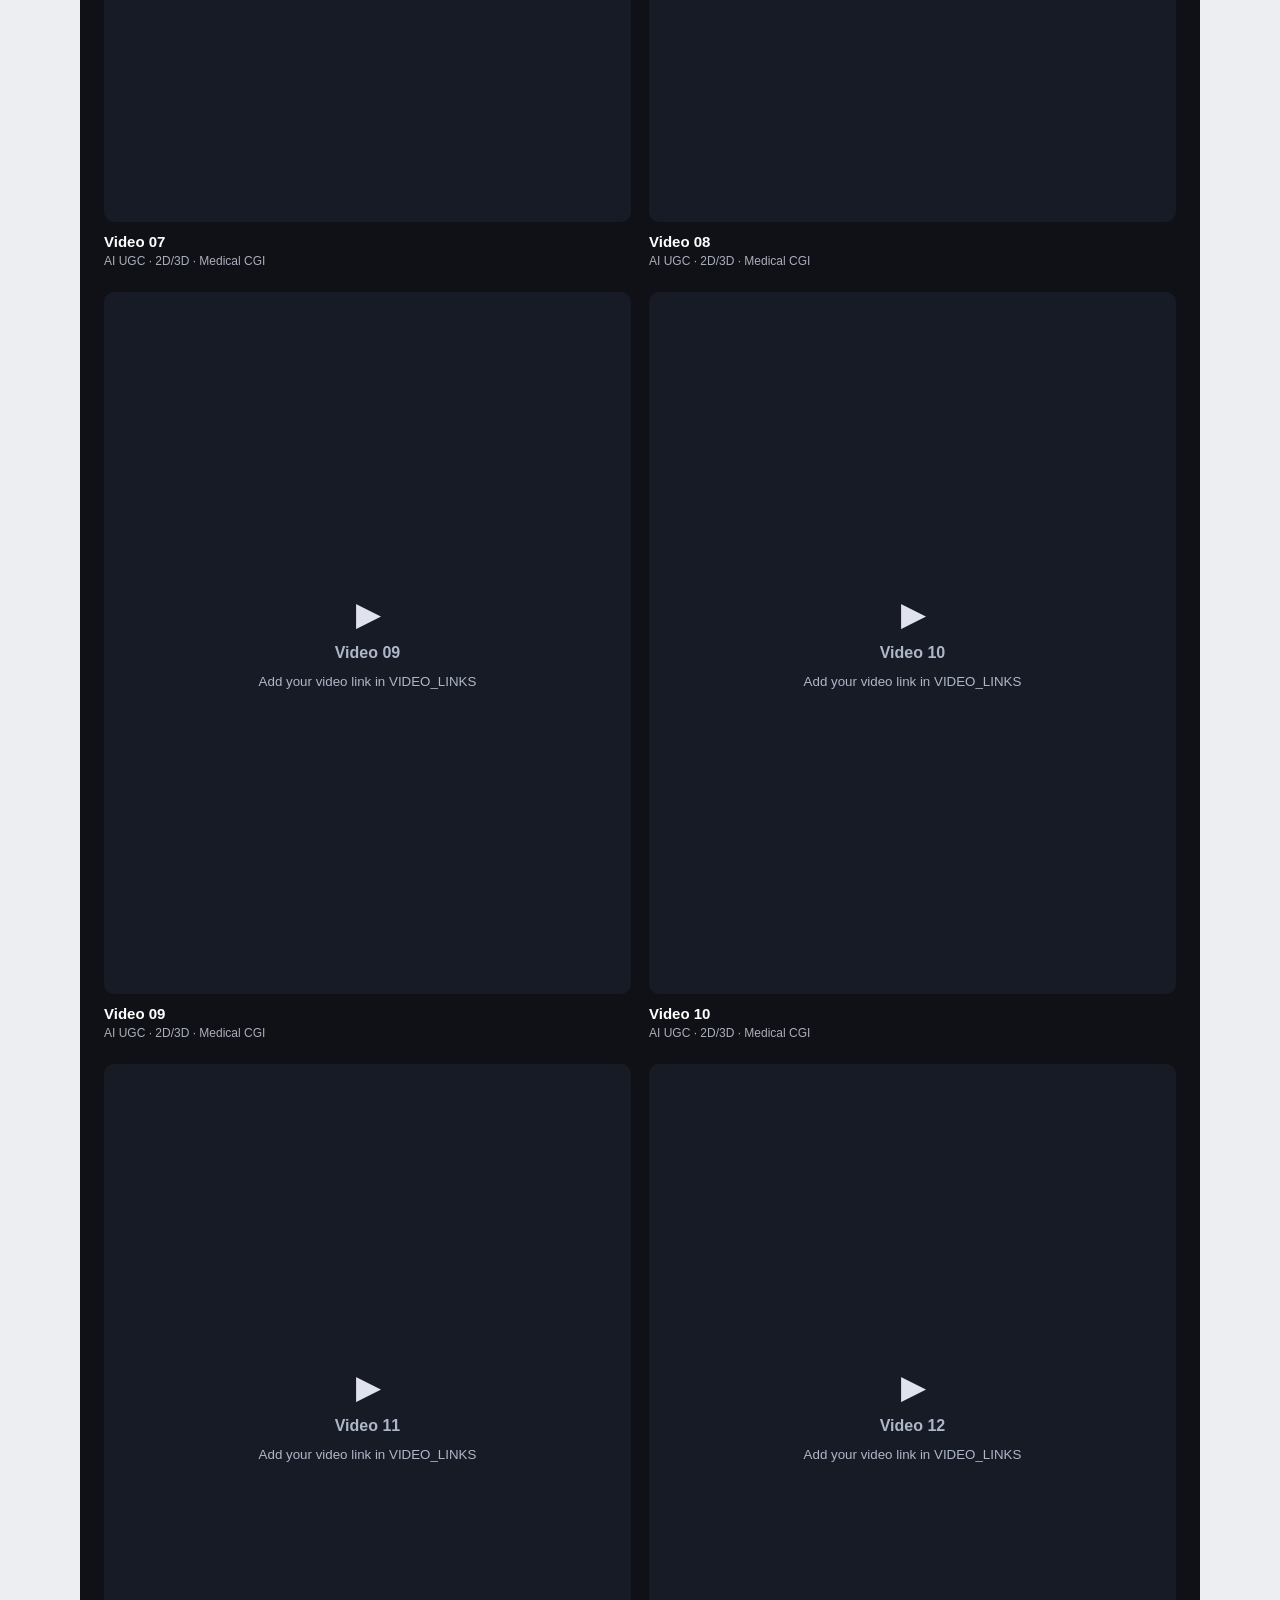
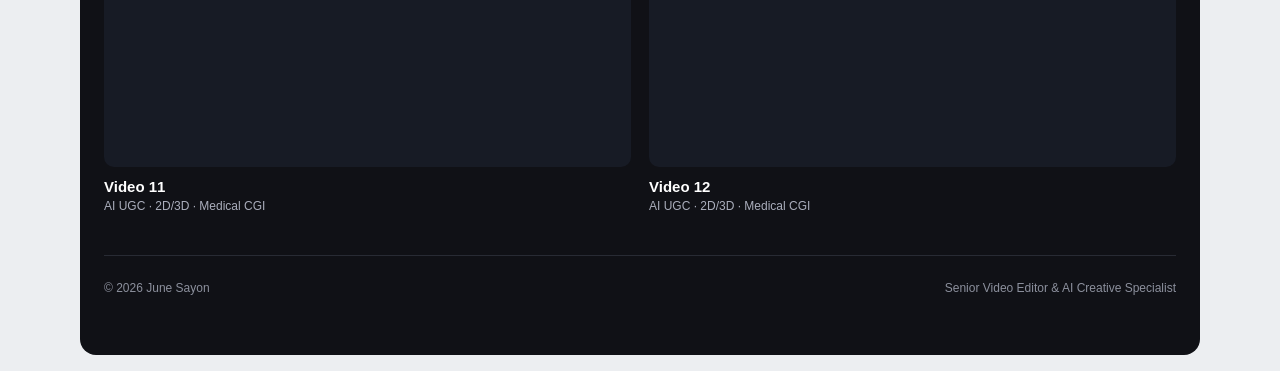
==== commit ad04582c: "Update ai-creatives.html" ====
--- a/ai-creatives.html
+++ b/ai-creatives.html
@@ -1,5 +1,78 @@
-<!doctype html><html lang="en"><head><meta charset="utf-8"><meta name="viewport" content="width=device-width,initial-scale=1"><meta name="description" content="June Sayon — Senior Video Editor & AI Creative Specialist"><title>AI-Powered Creatives | June Sayon</title><link rel="stylesheet" href="style.css"></head><body><main><header><a class="brand" href="index.html">JUNE ZALDY M. SAYON</a><nav><a href="index.html">HOME</a><a href="index.html#work">WORK</a><a href="index.html#about">ABOUT</a><a href="index.html#contact">CONTACT</a></nav></header><a class="back" href="index.html#work">← Back to Selected Work</a><section class="gallery-head"><div class="eyebrow">JUNE SAYON / SELECTED WORK</div><h1>AI-Powered Creatives</h1><p>AI UGC, 2D/3D animations, medical CGI and creative product storytelling. This gallery has 12 video slots.</p></section><section class="section"><div class="sectionhead"><h2>Video Gallery</h2><span class="tag">12 SLOTS</span></div><div class="grid" id="gallery"><article class="video-card"><div class="video-frame" id="video-1"><div class="video-empty"><b>▶</b><strong>Video 01</strong><small>Add a public Facebook or YouTube URL in VIDEO_LINKS below</small></div></div><h3>Video 01</h3><p>AI UGC · 2D/3D · Medical CGI</p></article><article class="video-card"><div class="video-frame" id="video-2"><div class="video-empty"><b>▶</b><strong>Video 02</strong><small>Add a public Facebook or YouTube URL in VIDEO_LINKS below</small></div></div><h3>Video 02</h3><p>AI UGC · 2D/3D · Medical CGI</p></article><article class="video-card"><div class="video-frame" id="video-3"><div class="video-empty"><b>▶</b><strong>Video 03</strong><small>Add a public Facebook or YouTube URL in VIDEO_LINKS below</small></div></div><h3>Video 03</h3><p>AI UGC · 2D/3D · Medical CGI</p></article><article class="video-card"><div class="video-frame" id="video-4"><div class="video-empty"><b>▶</b><strong>Video 04</strong><small>Add a public Facebook or YouTube URL in VIDEO_LINKS below</small></div></div><h3>Video 04</h3><p>AI UGC · 2D/3D · Medical CGI</p></article><article class="video-card"><div class="video-frame" id="video-5"><div class="video-empty"><b>▶</b><strong>Video 05</strong><small>Add a public Facebook or YouTube URL in VIDEO_LINKS below</small></div></div><h3>Video 05</h3><p>AI UGC · 2D/3D · Medical CGI</p></article><article class="video-card"><div class="video-frame" id="video-6"><div class="video-empty"><b>▶</b><strong>Video 06</strong><small>Add a public Facebook or YouTube URL in VIDEO_LINKS below</small></div></div><h3>Video 06</h3><p>AI UGC · 2D/3D · Medical CGI</p></article><article class="video-card"><div class="video-frame" id="video-7"><div class="video-empty"><b>▶</b><strong>Video 07</strong><small>Add a public Facebook or YouTube URL in VIDEO_LINKS below</small></div></div><h3>Video 07</h3><p>AI UGC · 2D/3D · Medical CGI</p></article><article class="video-card"><div class="video-frame" id="video-8"><div class="video-empty"><b>▶</b><strong>Video 08</strong><small>Add a public Facebook or YouTube URL in VIDEO_LINKS below</small></div></div><h3>Video 08</h3><p>AI UGC · 2D/3D · Medical CGI</p></article><article class="video-card"><div class="video-frame" id="video-9"><div class="video-empty"><b>▶</b><strong>Video 09</strong><small>Add a public Facebook or YouTube URL in VIDEO_LINKS below</small></div></div><h3>Video 09</h3><p>AI UGC · 2D/3D · Medical CGI</p></article><article class="video-card"><div class="video-frame" id="video-10"><div class="video-empty"><b>▶</b><strong>Video 10</strong><small>Add a public Facebook or YouTube URL in VIDEO_LINKS below</small></div></div><h3>Video 10</h3><p>AI UGC · 2D/3D · Medical CGI</p></article><article class="video-card"><div class="video-frame" id="video-11"><div class="video-empty"><b>▶</b><strong>Video 11</strong><small>Add a public Facebook or YouTube URL in VIDEO_LINKS below</small></div></div><h3>Video 11</h3><p>AI UGC · 2D/3D · Medical CGI</p></article><article class="video-card"><div class="video-frame" id="video-12"><div class="video-empty"><b>▶</b><strong>Video 12</strong><small>Add a public Facebook or YouTube URL in VIDEO_LINKS below</small></div></div><h3>Video 12</h3><p>AI UGC · 2D/3D · Medical CGI</p></article></div></section><script>
-// EDIT ONLY THE LINKS BELOW: paste public Facebook or YouTube video URLs between the quotes.
+
+<!doctype html>
+<html lang="en">
+<head>
+  <meta charset="utf-8">
+  <meta name="viewport" content="width=device-width, initial-scale=1">
+
+  <meta name="description"
+    content="June Sayon — Senior Video Editor & AI Creative Specialist">
+
+  <title>AI-Powered Creatives | June Sayon</title>
+  <link rel="stylesheet" href="style.css">
+</head>
+
+<body>
+<main>
+
+  <header>
+    <a class="brand" href="index.html">
+      JUNE ZALDY M. SAYON
+    </a>
+
+    <nav>
+      <a href="index.html">HOME</a>
+      <a href="index.html#work">WORK</a>
+      <a href="index.html#about">ABOUT</a>
+      <a href="index.html#contact">CONTACT</a>
+    </nav>
+  </header>
+
+  <a class="back" href="index.html#work">
+    &larr; Back to Creative Portfolio
+  </a>
+
+  <section class="gallery-head">
+    <div class="eyebrow">
+      JUNE SAYON / CREATIVE PORTFOLIO
+    </div>
+
+    <h1>AI-Powered Creatives</h1>
+
+    <p>
+      AI UGC, 2D/3D animations, medical CGI,
+      and creative product storytelling.
+    </p>
+  </section>
+
+  <section class="section">
+
+    <div class="sectionhead">
+      <h2>Video Gallery</h2>
+      <span class="tag">12 VIDEO SLOTS</span>
+    </div>
+
+    <div class="grid" id="gallery"></div>
+
+  </section>
+
+  <div class="footer">
+    <span>&copy; 2026 June Sayon</span>
+    <span>
+      Senior Video Editor & AI Creative Specialist
+    </span>
+  </div>
+
+</main>
+
+<script>
+
+// ======================================
+// EDIT YOUR VIDEO LINKS HERE
+// Supports Google Drive, Facebook,
+// and YouTube.
+// ======================================
+
 const VIDEO_LINKS = [
   "https://drive.google.com/file/d/1sFAksFAxeowkLONLjn9u2rNVgYMu6FAw/preview",
   "https://drive.google.com/file/d/1J-uFXZ0FwT1E-WSwAv15j7IQouKRoA-j/preview",
@@ -14,31 +87,160 @@
   "",
   ""
 ];
+
+// ======================================
+// VIDEO EMBED CONVERTER
+// ======================================
+
 function embedUrl(link) {
   try {
     const u = new URL(link);
     const host = u.hostname.toLowerCase();
-    if (host === 'facebook.com' || host.endsWith('.facebook.com') || host === 'fb.watch') {
-      return 'https://www.facebook.com/plugins/video.php?href=' + encodeURIComponent(link) + '&show_text=false';
-    }
-    if (host === 'youtu.be') return 'https://www.youtube-nocookie.com/embed/' + encodeURIComponent(u.pathname.slice(1).split('/')[0]);
-    if (host === 'youtube.com' || host.endsWith('.youtube.com')) {
-      let id = u.searchParams.get('v') || (u.pathname.match(/^\/(?:shorts|embed)\/([^/]+)/) || [])[1];
-      if (id) return 'https://www.youtube-nocookie.com/embed/' + encodeURIComponent(id);
-    }
-  } catch (e) {}
-  return '';
+
+    // GOOGLE DRIVE
+    if (host === "drive.google.com") {
+      const match = u.pathname.match(
+        /\/file\/d\/([^/]+)/
+      );
+
+      const id = match
+        ? match[1]
+        : u.searchParams.get("id");
+
+      if (id) {
+        return (
+          "https://drive.google.com/file/d/" +
+          encodeURIComponent(id) +
+          "/preview"
+        );
+      }
+    }
+
+    // FACEBOOK
+    if (
+      host === "facebook.com" ||
+      host.endsWith(".facebook.com") ||
+      host === "fb.watch"
+    ) {
+      return (
+        "https://www.facebook.com/plugins/video.php?href=" +
+        encodeURIComponent(link) +
+        "&show_text=false"
+      );
+    }
+
+    // YOUTUBE SHORT LINKS
+    if (host === "youtu.be") {
+      const id = u.pathname
+        .slice(1)
+        .split("/")[0];
+
+      if (id) {
+        return (
+          "https://www.youtube-nocookie.com/embed/" +
+          encodeURIComponent(id)
+        );
+      }
+    }
+
+    // YOUTUBE STANDARD LINKS
+    if (
+      host === "youtube.com" ||
+      host.endsWith(".youtube.com")
+    ) {
+      const id =
+        u.searchParams.get("v") ||
+        (
+          u.pathname.match(
+            /^\/(?:shorts|embed|live)\/([^/]+)/
+          ) || []
+        )[1];
+
+      if (id) {
+        return (
+          "https://www.youtube-nocookie.com/embed/" +
+          encodeURIComponent(id)
+        );
+      }
+    }
+
+  } catch (error) {
+    console.error("Invalid video URL:", link);
+  }
+
+  return "";
 }
-VIDEO_LINKS.forEach((link, i) => {
-  const src = embedUrl(link.trim());
-  if (!src) return;
-  const target = document.getElementById('video-' + (i+1));
-  const iframe = document.createElement('iframe');
-  iframe.src = src;
-  iframe.title = 'Portfolio video ' + (i+1);
-  iframe.loading = 'lazy';
-  iframe.allow = 'autoplay; clipboard-write; encrypted-media; picture-in-picture; web-share';
-  iframe.allowFullscreen = true;
-  target.replaceChildren(iframe);
+
+// ======================================
+// CREATE ALL 12 VIDEO CARDS
+// ======================================
+
+const gallery = document.getElementById("gallery");
+
+VIDEO_LINKS.slice(0, 12).forEach((link, index) => {
+
+  const number = String(index + 1).padStart(2, "0");
+
+  const card = document.createElement("article");
+  card.className = "video-card";
+
+  const frame = document.createElement("div");
+  frame.className = "video-frame";
+
+  const videoSrc = link ? embedUrl(link.trim()) : "";
+
+  if (videoSrc) {
+
+    const iframe = document.createElement("iframe");
+
+    iframe.src = videoSrc;
+    iframe.title = "AI Creative Video " + number;
+    iframe.loading = "lazy";
+
+    iframe.allow =
+      "autoplay; clipboard-write; encrypted-media; " +
+      "picture-in-picture; web-share";
+
+    iframe.allowFullscreen = true;
+
+    iframe.style.width = "100%";
+    iframe.style.height = "100%";
+    iframe.style.border = "0";
+
+    frame.appendChild(iframe);
+
+  } else {
+
+    const placeholder = document.createElement("div");
+    placeholder.className = "video-empty";
+
+    const icon = document.createElement("b");
+    icon.textContent = "\u25B6";
+
+    const title = document.createElement("strong");
+    title.textContent = "Video " + number;
+
+    const hint = document.createElement("small");
+    hint.textContent = "Add your video link in VIDEO_LINKS";
+
+    placeholder.append(icon, title, hint);
+    frame.appendChild(placeholder);
+
+  }
+
+  const heading = document.createElement("h3");
+  heading.textContent = "Video " + number;
+
+  const description = document.createElement("p");
+  description.textContent =
+    "AI UGC \u00B7 2D/3D \u00B7 Medical CGI";
+
+  card.append(frame, heading, description);
+  gallery.appendChild(card);
+
 });
-</script><div class="footer"><span>© 2026 June Sayon</span><span>Senior Video Editor & AI Creative Specialist</span></div></main></body></html>
+
+</script>
+
+</body>
+</html>
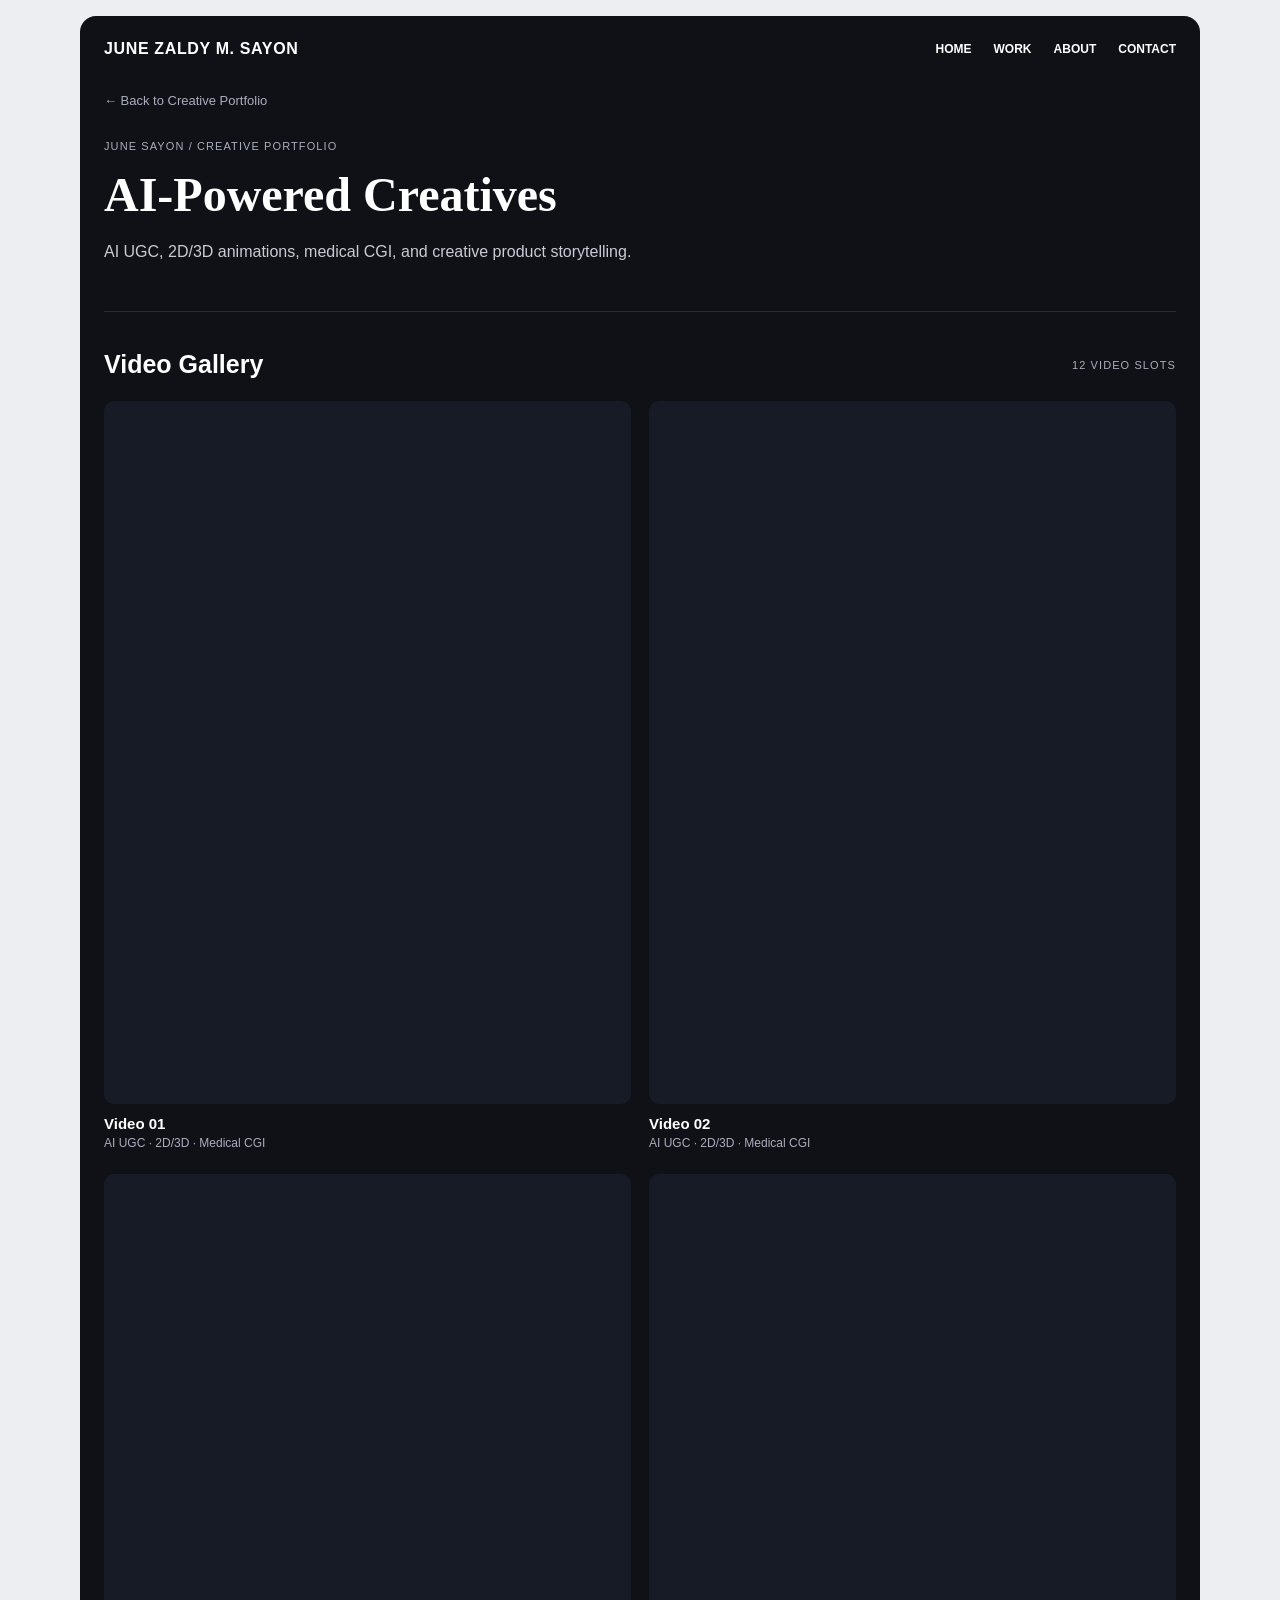
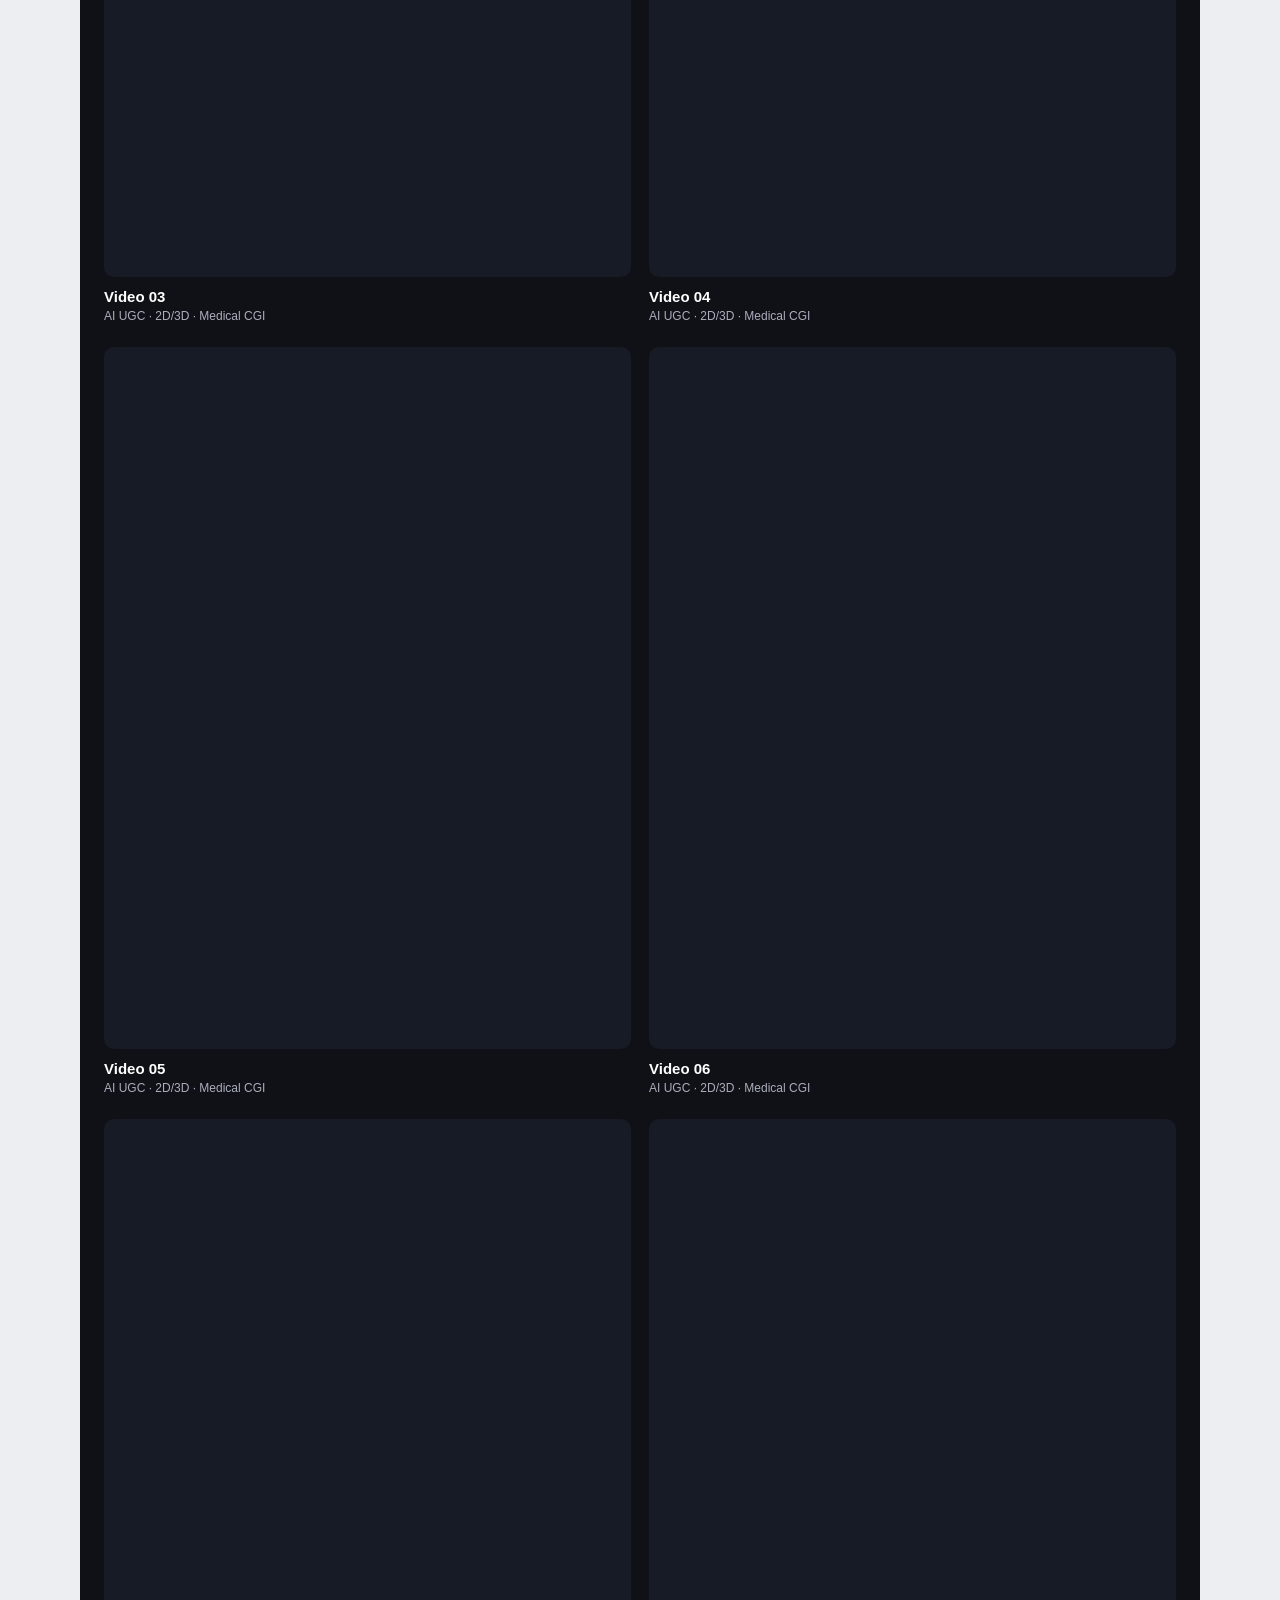
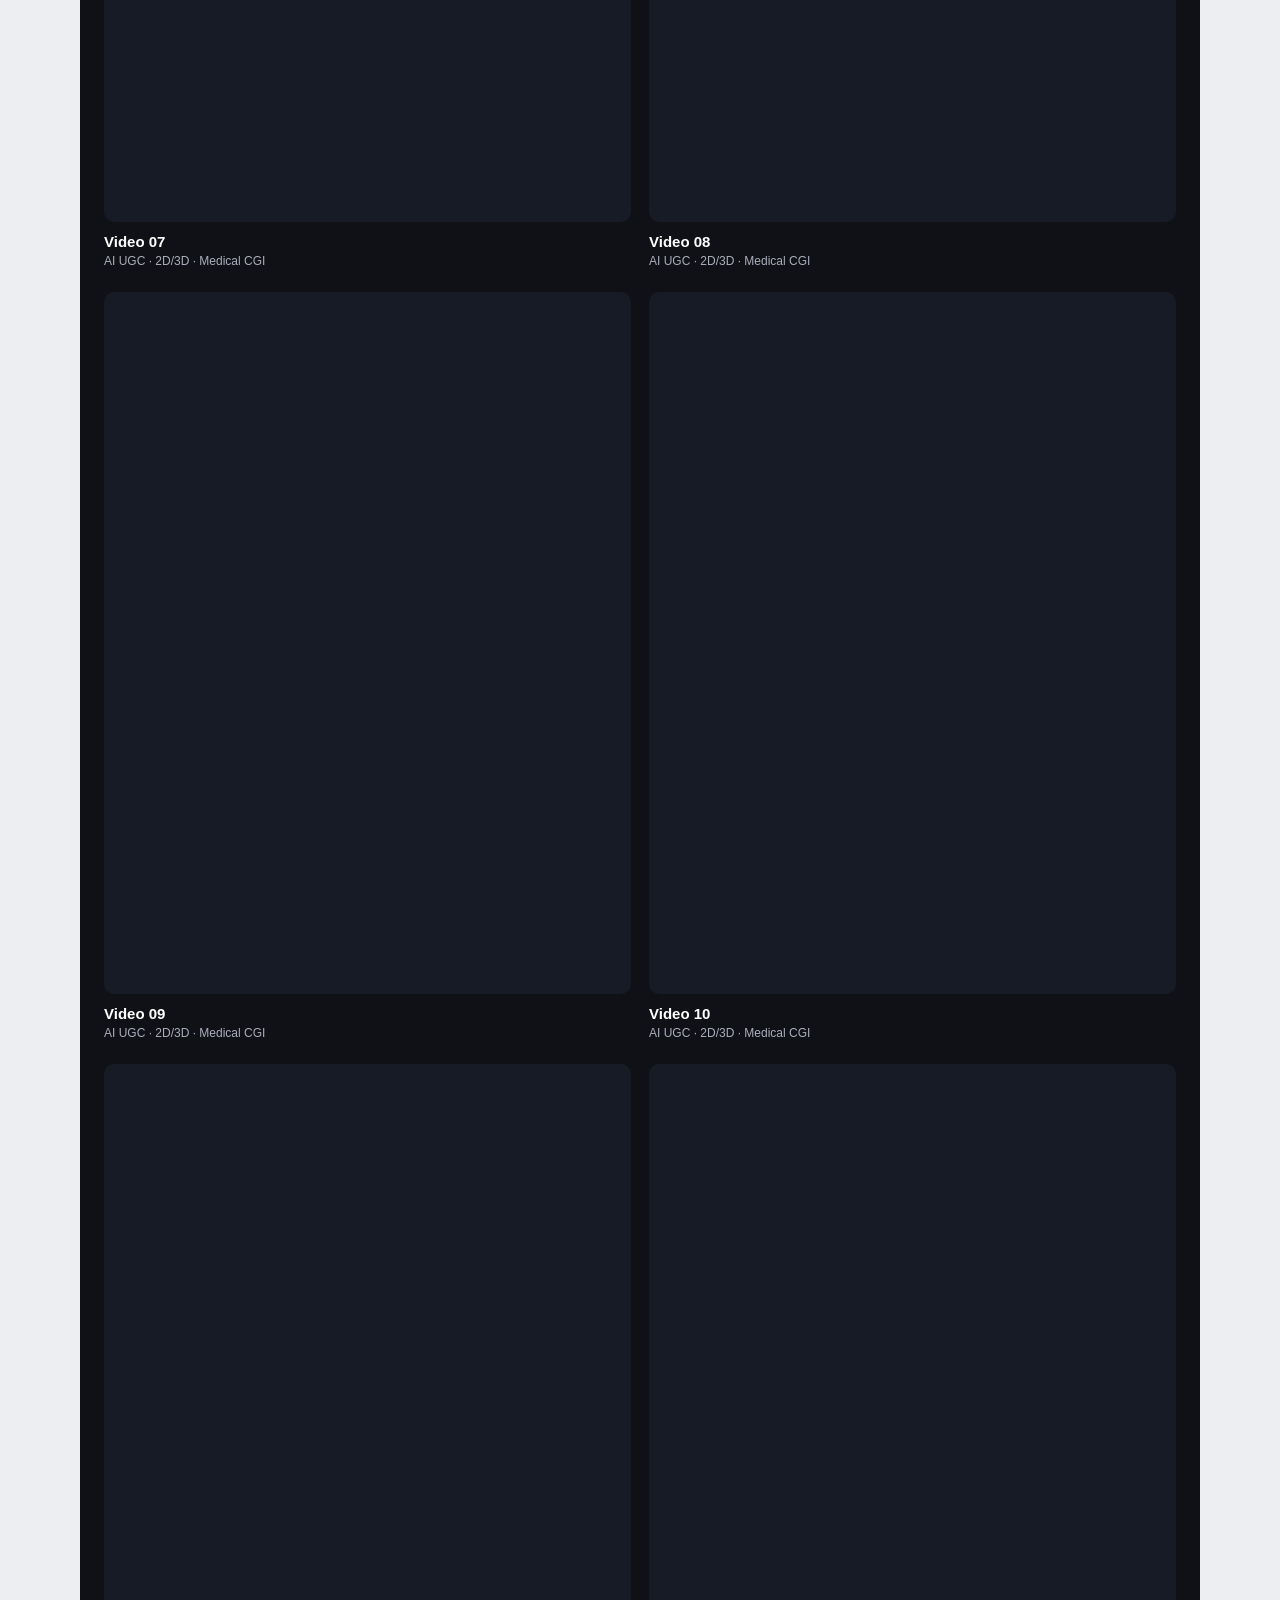
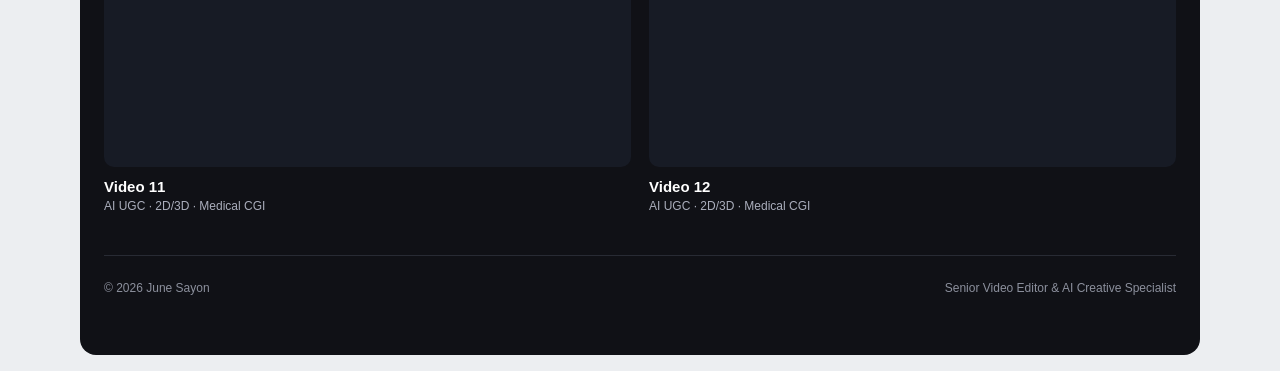
==== commit e76c807b: "Update ai-creatives.html" ====
--- a/ai-creatives.html
+++ b/ai-creatives.html
@@ -74,18 +74,18 @@
 // ======================================
 
 const VIDEO_LINKS = [
-  "https://drive.google.com/file/d/1sFAksFAxeowkLONLjn9u2rNVgYMu6FAw/preview",
+  "https://drive.google.com/file/d/1cMndAELmhkUSLpJbj2oiwZcGvJUxAbvp/preview",
   "https://drive.google.com/file/d/1J-uFXZ0FwT1E-WSwAv15j7IQouKRoA-j/preview",
-  "",
-  "",
-  "",
-  "",
-  "",
-  "",
-  "",
-  "",
-  "",
-  ""
+  "https://drive.google.com/file/d/1HdUQPOnDJ5lUYT7kk42v9Vr_afkTuQyk/preview",
+  "https://drive.google.com/file/d/1Luvdg4P1-v88cgNfHkJIaD8daCMxBjst/preview",
+  "https://drive.google.com/file/d/1yQfmzikF1RAQSJP_esu4aZK-98xv4dtz/preview",
+  "https://drive.google.com/file/d/1lubN1Cj834a_aBonGEljrIQv7cI0zXe4/preview",
+  "https://drive.google.com/file/d/19Xtu9i-pDg11iM2ORbxPiZfEOdZMXFqw/preview",
+  "https://drive.google.com/file/d/1B03ian4O3mFc_NbuqlQUv5KbN9zEfybE/preview",
+  "https://drive.google.com/file/d/1h_0n9p0yzdP8A_o796DQuPCa_HgArG4T/preview",
+  "https://drive.google.com/file/d/1lBq3LAzoD5xibRAJzaa9hSiMCNYG12Xj/preview",
+  "https://drive.google.com/file/d/1bLkJAJ7_RdRsY2MuWomr2XP4tUQ8ib4y/preview",
+  "https://drive.google.com/file/d/1zd7r3Y8CvBKRX5sGy4gGscuJZ2QknkLy/preview"
 ];
 
 // ======================================
